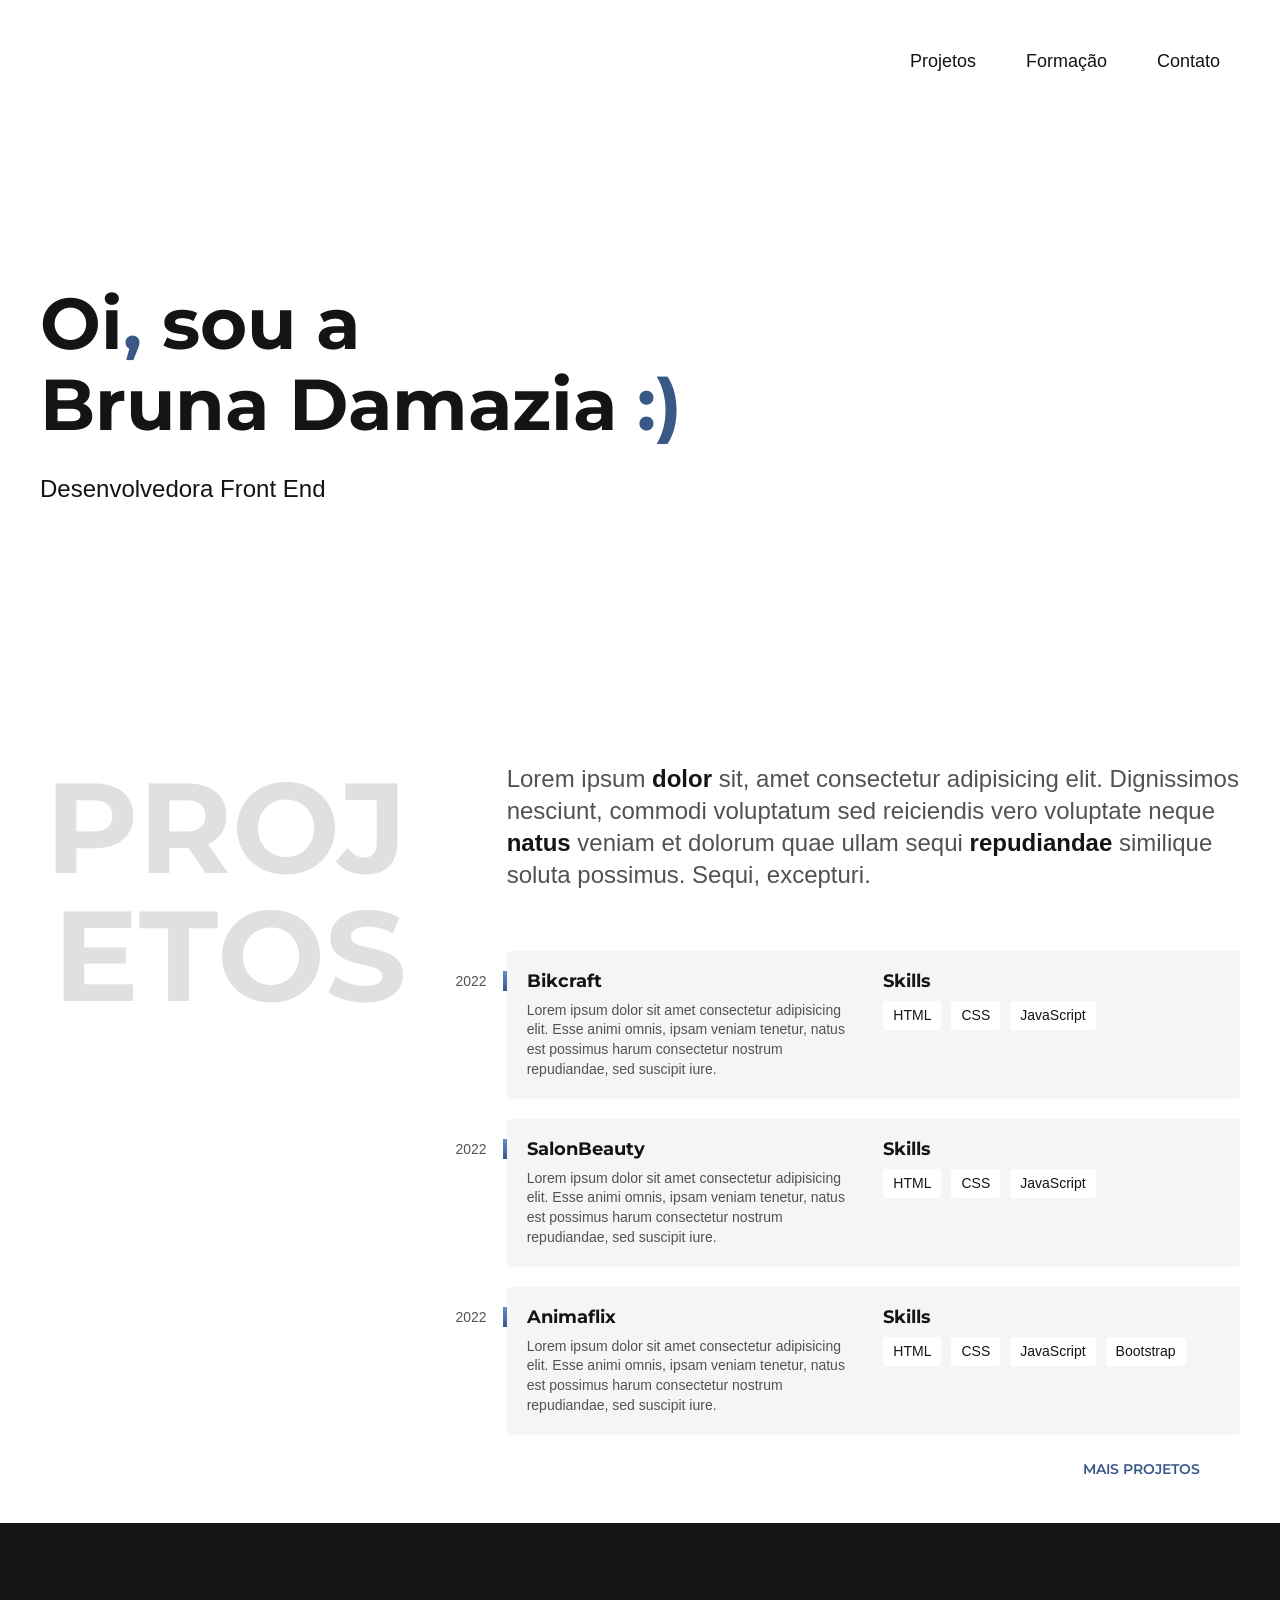
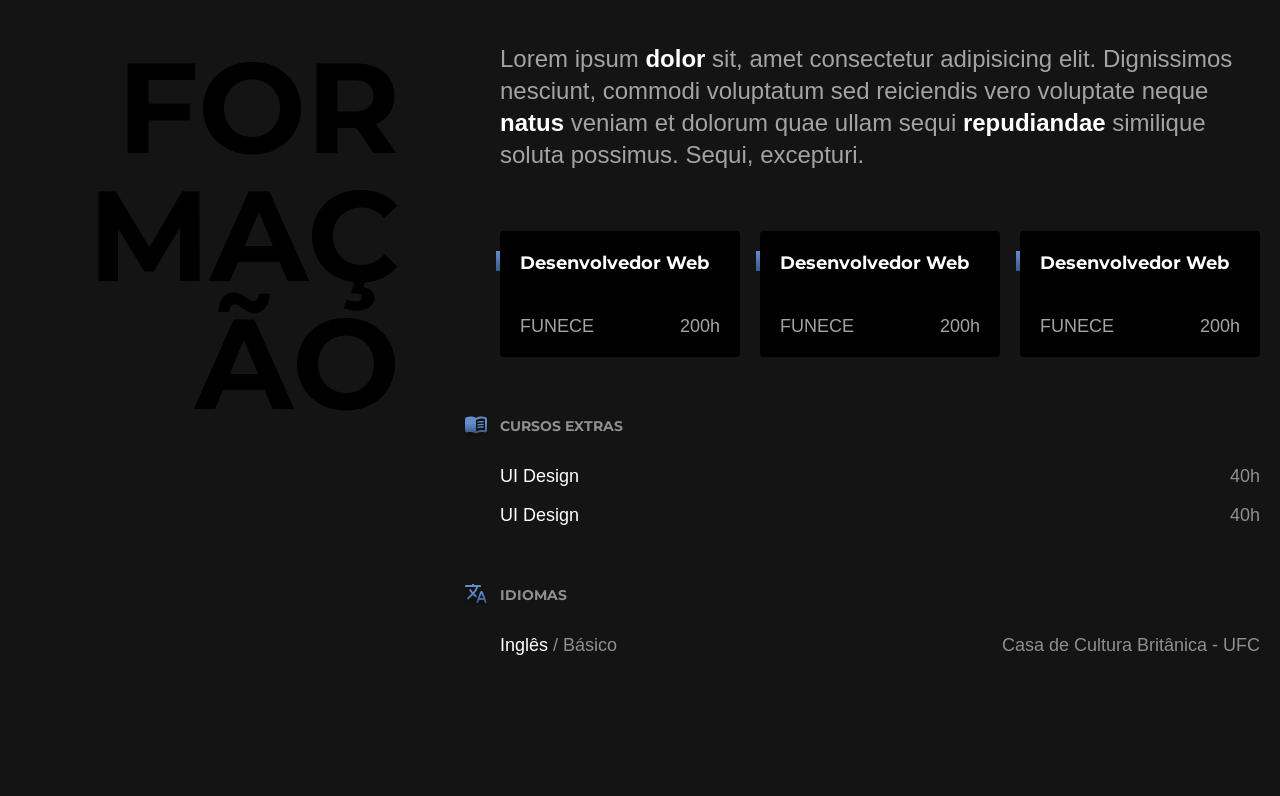
==== index.html @ fe7bc8a5 "portfolio" ====
<!DOCTYPE html>
<html lang="pt-br">
  <head>
    <meta charset="UTF-8" />
    <meta http-equiv="X-UA-Compatible" content="IE=edge" />
    <meta name="viewport" content="width=device-width, initial-scale=1.0" />
    <title>Bruna - Desenvolvedora Front-End</title>
    <link rel="stylesheet" href="./style/style.css" />
    <link rel="preconnect" href="https://fonts.googleapis.com">
    <link rel="preconnect" href="https://fonts.gstatic.com" crossorigin>
    <link href="https://fonts.googleapis.com/css2?family=Montserrat:wght@400;500;600;700;800&display=swap" rel="stylesheet">
    <link href="https://css.gg/arrow-right.css" rel="stylesheet" />
  </head>
  <body>
    <header class="header container">
      <img src="" alt="" />
      <nav>
        <ul class="header-menu">
          <li><a href="#projetos">Projetos</a></li>
          <li><a href="#formacao">Formação</a></li>
          <li><a href="#contato">Contato</a></li>
        </ul>
      </nav>
    </header>

    <main class="introducao container">
      <div>
        <h1>
          <span>O</span><span>i</span><span class="cor-p1">,</span>
          <span>s</span><span>o</span><span>u</span>
          <span>a</span>
          <br />
          <span>B</span><span>r</span><span>u</span><span>n</span
          ><span>a</span> <span>D</span><span>a</span><span>m</span
          ><span>a</span><span>z</span><span>i</span><span>a</span>
          <span class="cor-p1">:)</span>
        </h1>
        <p>Desenvolvedora Front End</p>
      </div>
    </main>

    <section class="experiencia container" id="projetos" aria-label="Projetos">
      <h2 class="subtitulo">Projetos</h2>
      <div>
        <p class="experiencia-texto">
          Lorem ipsum <strong>dolor</strong> sit, amet consectetur adipisicing
          elit. Dignissimos nesciunt, commodi voluptatum sed reiciendis vero
          voluptate neque <strong>natus</strong> veniam et dolorum quae ullam
          sequi <strong>repudiandae</strong> similique soluta possimus. Sequi,
          excepturi.
        </p>
        <div class="projetos">
          <div class="projeto-ano"><p>2022</p></div>
          <h3 class="projeto-titulo">Bikcraft</h3>
          <h3 class="projeto-titulo">Skills</h3>
          <p class="projeto-texto">
            Lorem ipsum dolor sit amet consectetur adipisicing elit. Esse animi
            omnis, ipsam veniam tenetur, natus est possimus harum consectetur
            nostrum repudiandae, sed suscipit iure.
          </p>
          <ul class="projeto-habilidades">
            <li>HTML</li>
            <li>CSS</li>
            <li>JavaScript</li>
          </ul>
        </div>
        <div class="projetos">
          <div class="projeto-ano"><p>2022</p></div>
          <h3 class="projeto-titulo">SalonBeauty</h3>
          <h3 class="projeto-titulo">Skills</h3>
          <p class="projeto-texto">
            Lorem ipsum dolor sit amet consectetur adipisicing elit. Esse animi
            omnis, ipsam veniam tenetur, natus est possimus harum consectetur
            nostrum repudiandae, sed suscipit iure.
          </p>
          <ul class="projeto-habilidades">
            <li>HTML</li>
            <li>CSS</li>
            <li>JavaScript</li>
          </ul>
        </div>
        <div class="projetos">
          <div class="projeto-ano"><p>2022</p></div>
          <h3 class="projeto-titulo">Animaflix</h3>
          <h3 class="projeto-titulo">Skills</h3>
          <p class="projeto-texto">
            Lorem ipsum dolor sit amet consectetur adipisicing elit. Esse animi
            omnis, ipsam veniam tenetur, natus est possimus harum consectetur
            nostrum repudiandae, sed suscipit iure.
          </p>
          <ul class="projeto-habilidades">
            <li>HTML</li>
            <li>CSS</li>
            <li>JavaScript</li>
            <li>Bootstrap</li>
          </ul>
        </div>
        <div class="mais-projetos">
          <a href="#">Mais projetos<i class="gg-arrow-right"></i></a>
        </div>
      </div>
    </section>

    <section class="formacao" id="formacao">
      <div class="formacao-container">
        <h2 class="subtitulo">Formação</h2>

        <div>
          <p class="formacao-texto">
            Lorem ipsum <strong>dolor</strong> sit, amet consectetur adipisicing
            elit. Dignissimos nesciunt, commodi voluptatum sed reiciendis vero
            voluptate neque <strong>natus</strong> veniam et dolorum quae ullam
            sequi <strong>repudiandae</strong> similique soluta possimus. Sequi,
            excepturi.
          </p>
          <ul class="curso-lista">
            <li class="curso">
              <h3 class="curso-titulo">Desenvolvedor Web</h3>
              <div class="curso-informacoes">
                <span class="curso-instituicao">FUNECE</span>
                <span class="curso-horas">200h</span>
              </div>
            </li>
            <li class="curso">
              <h3 class="curso-titulo">Desenvolvedor Web</h3>
              <div class="curso-informacoes">
                <span class="curso-instituicao">FUNECE</span>
                <span class="curso-horas">200h</span>
              </div>
            </li>
            <li class="curso">
              <h3 class="curso-titulo">Desenvolvedor Web</h3>
              <div class="curso-informacoes">
                <span class="curso-instituicao">FUNECE</span>
                <span class="curso-horas">200h</span>
              </div>
            </li>
          </ul>

          <div class="formacao-extra">
            <div class="cursos-extras">
              <h3>Cursos Extras</h3>
              <ul>
                <li>UI Design <span>40h</span></li>
                <li>UI Design <span>40h</span></li>
              </ul>
            </div>

            <div class="idiomas">
              <h3>Idiomas</h3>
              <ul>
                <li class="ingles">
                  <div>
                    Inglês
                    <span class="idioma-nivel">/ Básico</span>
                  </div>
                  <span class="idioma-instituicao">
                    Casa de Cultura Britânica - UFC
                  </span>
                </li>
              </ul>
            </div>
          </div>
        </div>
      </div>
    </section>

    <section id="contato"></section>
  </body>
</html>
---- style/style.css ----
@import url('./global/global.css');
@import url('./utilities/colors.css');
@import url('./home/header/header.css');
@import url('./home/introducao/introducao.css');
@import url('./home/projetos/projetos.css');
@import url('./home/formacao/formacao.css');
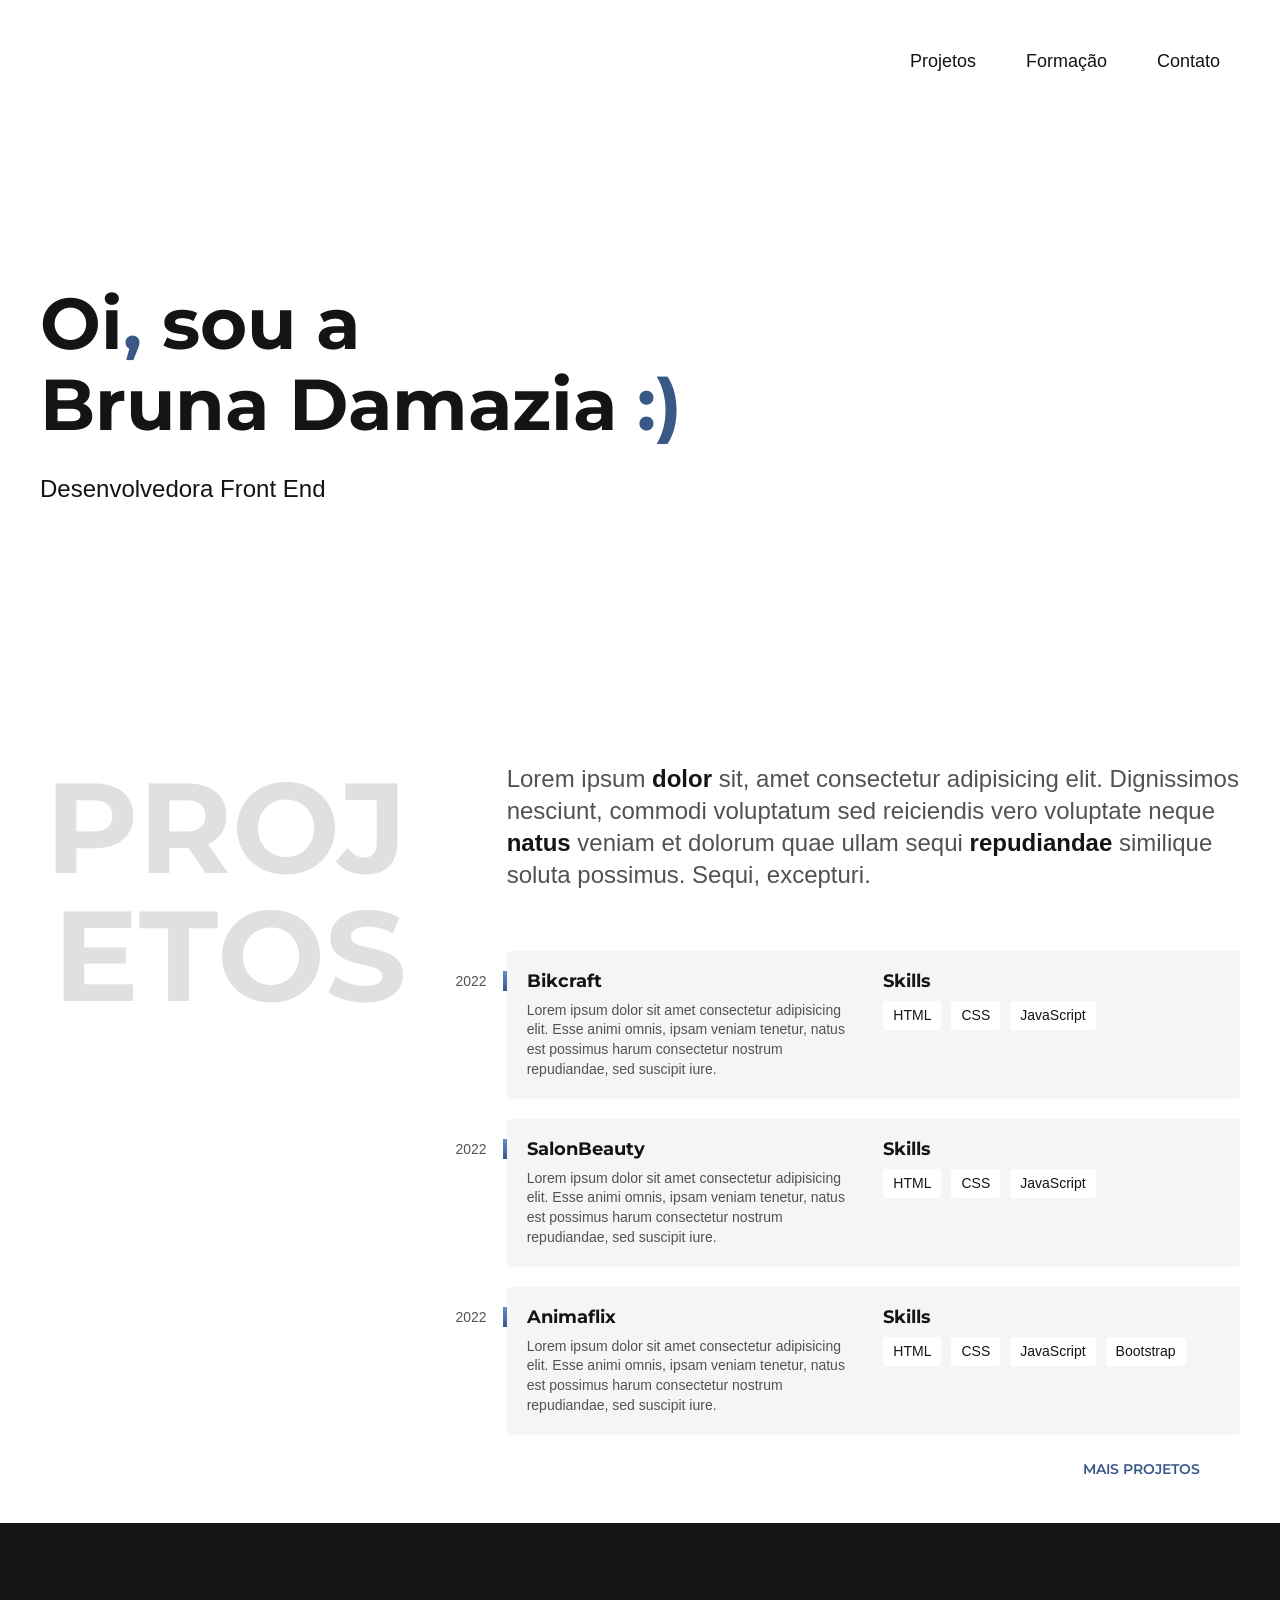
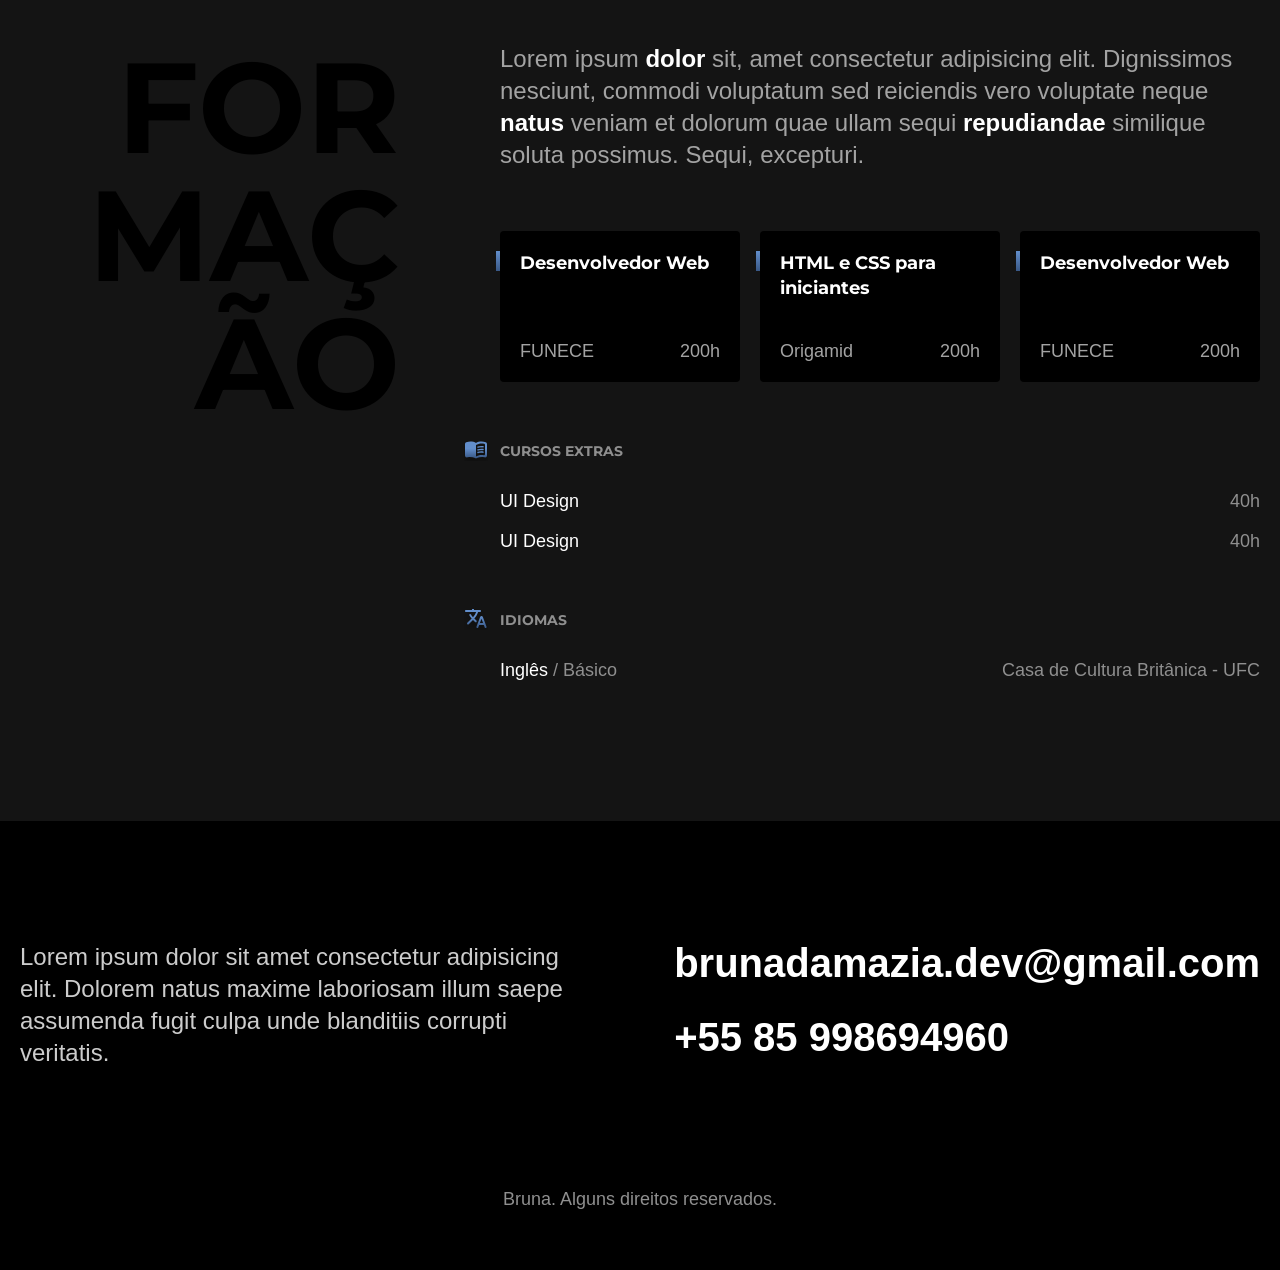
==== commit 7a3e015a: "portfolio" ====
--- a/index.html
+++ b/index.html
@@ -4,12 +4,12 @@
     <meta charset="UTF-8" />
     <meta http-equiv="X-UA-Compatible" content="IE=edge" />
     <meta name="viewport" content="width=device-width, initial-scale=1.0" />
+    <meta name="description" content="Desenvolvedora Front End.">
     <title>Bruna - Desenvolvedora Front-End</title>
     <link rel="stylesheet" href="./style/style.css" />
     <link rel="preconnect" href="https://fonts.googleapis.com">
     <link rel="preconnect" href="https://fonts.gstatic.com" crossorigin>
     <link href="https://fonts.googleapis.com/css2?family=Montserrat:wght@400;500;600;700;800&display=swap" rel="stylesheet">
-    <link href="https://css.gg/arrow-right.css" rel="stylesheet" />
   </head>
   <body>
     <header class="header container">
@@ -122,9 +122,9 @@
               </div>
             </li>
             <li class="curso">
-              <h3 class="curso-titulo">Desenvolvedor Web</h3>
+              <h3 class="curso-titulo">HTML e CSS para iniciantes</h3>
               <div class="curso-informacoes">
-                <span class="curso-instituicao">FUNECE</span>
+                <span class="curso-instituicao">Origamid</span>
                 <span class="curso-horas">200h</span>
               </div>
             </li>
@@ -165,6 +165,19 @@
       </div>
     </section>
 
-    <section id="contato"></section>
+    <footer class="footer" id="contato">
+      <div class="footer-container">
+        <p class="footer-texto">
+          Lorem ipsum dolor sit amet consectetur adipisicing elit. Dolorem natus maxime laboriosam illum saepe assumenda fugit culpa unde blanditiis corrupti veritatis.
+        </p>
+        <ul class="footer-contato">
+          <li>brunadamazia.dev@gmail.com</li>
+          <li>+55 85 998694960</li>
+          <!-- <li><a href="/">aa<img src="./images/github.svg" alt=""></a></li>
+          <li><a href="/">aa<img src="./images/linkedin.svg" alt=""></a></li> -->
+        </ul>
+        <p class="footer-copy">Bruna. Alguns direitos reservados.</p>
+      </div>
+    </footer>
   </body>
 </html>
--- a/style/style.css
+++ b/style/style.css
@@ -3,4 +3,5 @@
 @import url('./home/header/header.css');
 @import url('./home/introducao/introducao.css');
 @import url('./home/projetos/projetos.css');
-@import url('./home/formacao/formacao.css');+@import url('./home/formacao/formacao.css');
+@import url('./home/footer/footer.css');
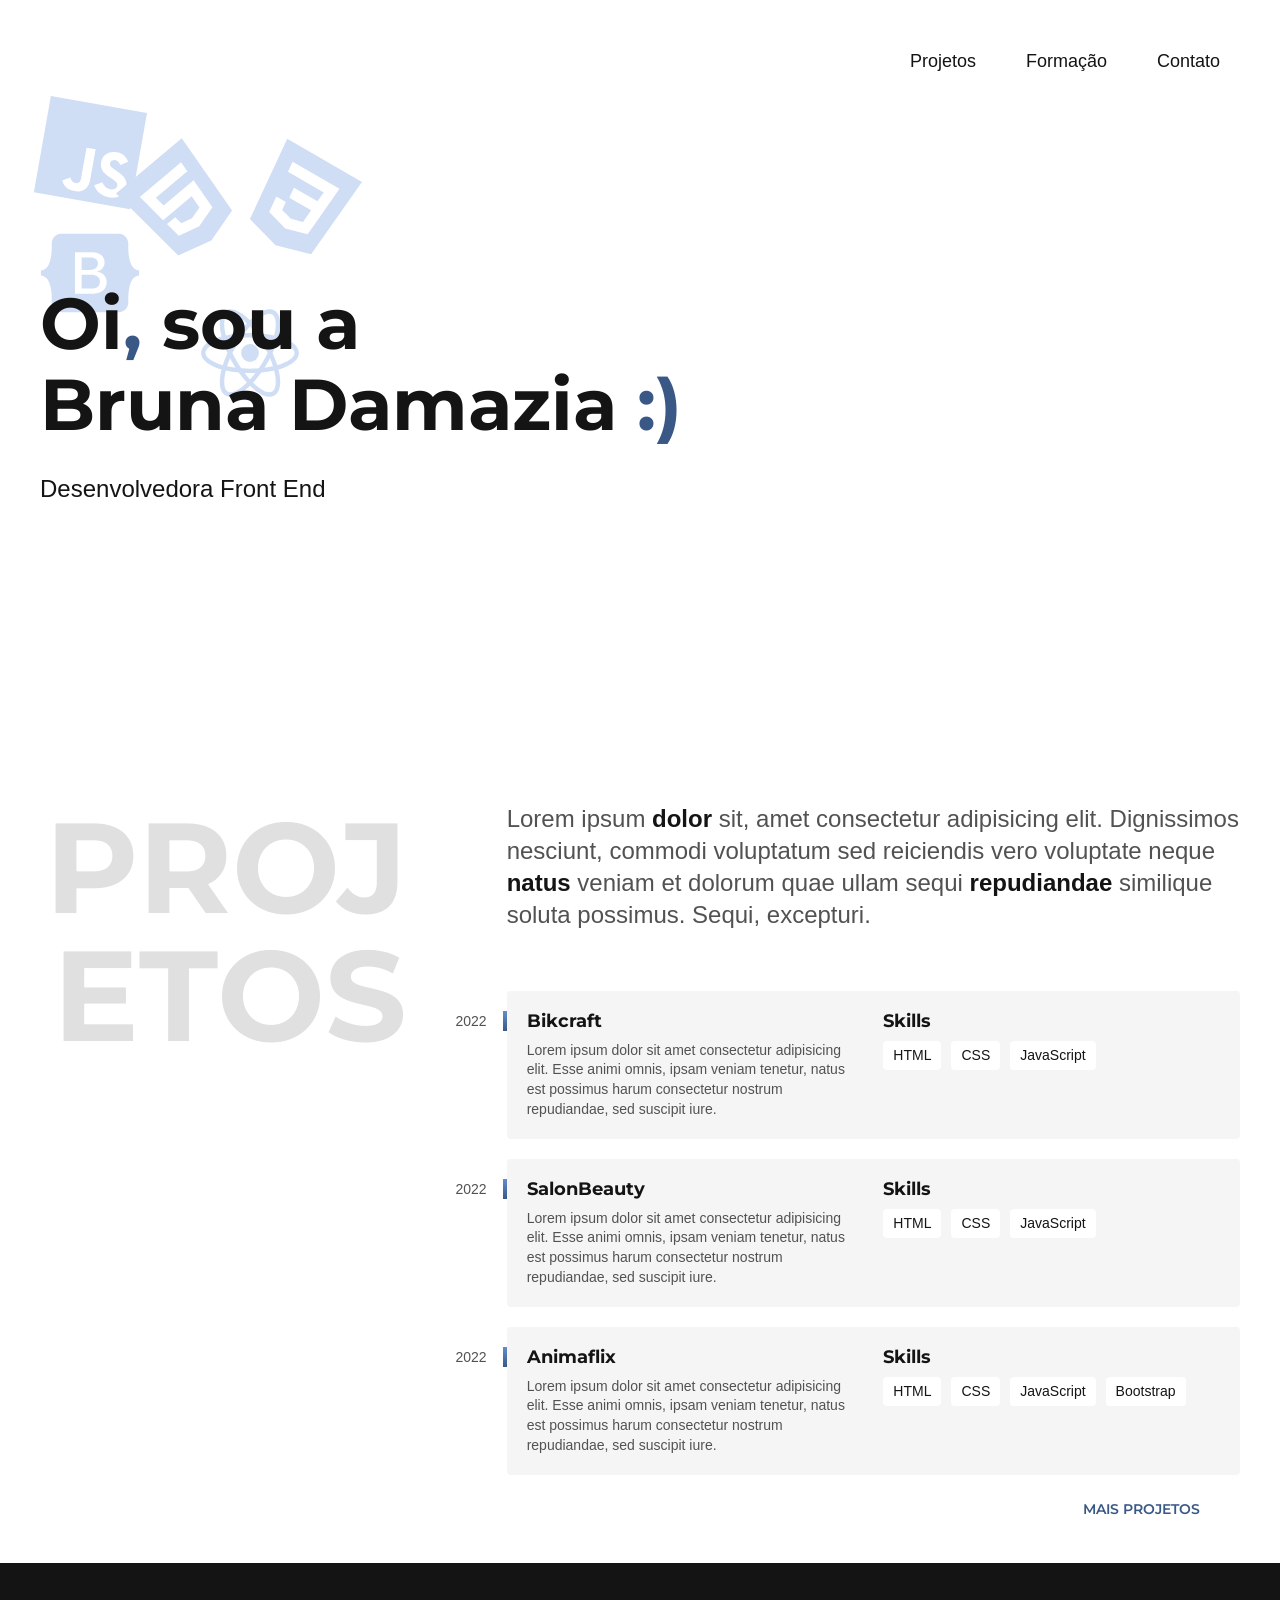
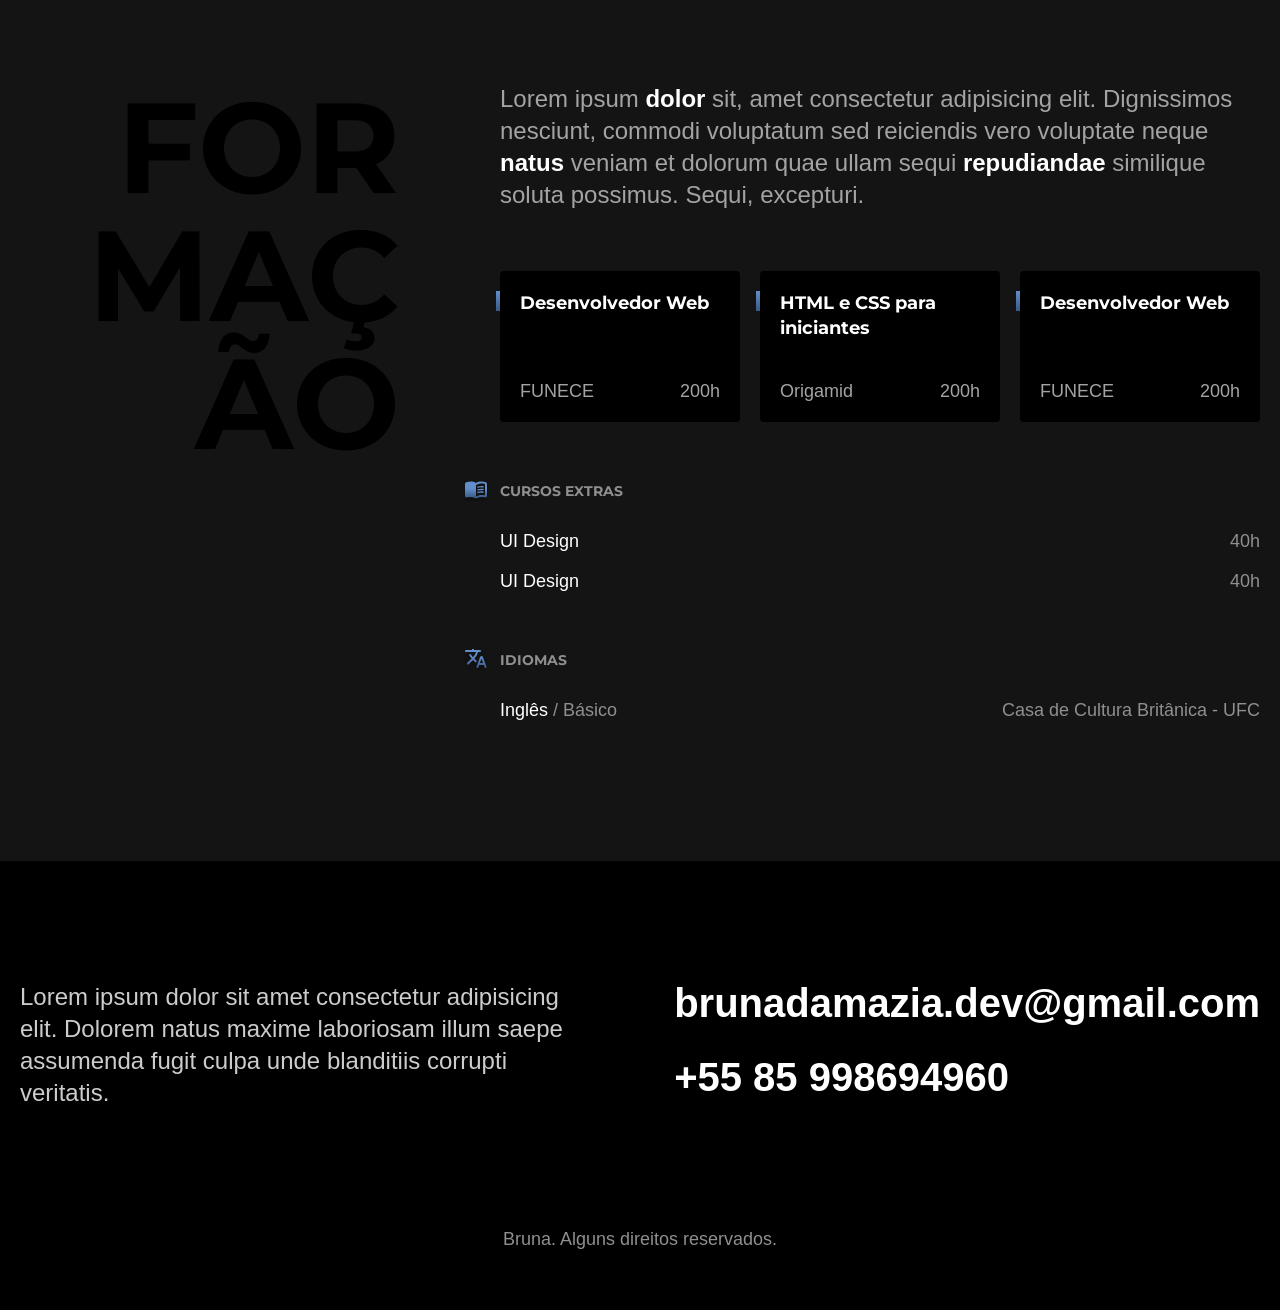
==== commit fc9f74b5: "atualização" ====
--- a/index.html
+++ b/index.html
@@ -37,6 +37,35 @@
         </h1>
         <p>Desenvolvedora Front End</p>
       </div>
+
+      <div>
+          <svg class="icons css-icon" viewBox="0 0 128 128">
+            <path fill="#cfdef5" d="M8.76 1l10.055 112.883 45.118 12.58 45.244-12.626L119.24 1H8.76zm89.591 25.862l-3.347 37.605.01.203-.014.467v-.004l-2.378 26.294-.262 2.336L64 101.607v.001l-.022.019-28.311-7.888L33.75 72h13.883l.985 11.054 15.386 4.17-.004.008v-.002l15.443-4.229L81.075 65H48.792l-.277-3.043-.631-7.129L47.553 51h34.749l1.264-14H30.64l-.277-3.041-.63-7.131L29.401 23h69.281l-.331 3.862z"></path>
+            </svg>
+
+            <svg class="icons javascript-icon" viewBox="0 0 128 128">
+              <path fill="#cfdef5" d="M2 1v125h125V1H2zm66.119 106.513c-1.845 3.749-5.367 6.212-9.448 7.401-6.271 1.44-12.269.619-16.731-2.059-2.986-1.832-5.318-4.652-6.901-7.901l9.52-5.83c.083.035.333.487.667 1.071 1.214 2.034 2.261 3.474 4.319 4.485 2.022.69 6.461 1.131 8.175-2.427 1.047-1.81.714-7.628.714-14.065C58.433 78.073 58.48 68 58.48 58h11.709c0 11 .06 21.418 0 32.152.025 6.58.596 12.446-2.07 17.361zm48.574-3.308c-4.07 13.922-26.762 14.374-35.83 5.176-1.916-2.165-3.117-3.296-4.26-5.795 4.819-2.772 4.819-2.772 9.508-5.485 2.547 3.915 4.902 6.068 9.139 6.949 5.748.702 11.531-1.273 10.234-7.378-1.333-4.986-11.77-6.199-18.873-11.531-7.211-4.843-8.901-16.611-2.975-23.335 1.975-2.487 5.343-4.343 8.877-5.235l3.688-.477c7.081-.143 11.507 1.727 14.756 5.355.904.916 1.642 1.904 3.022 4.045-3.772 2.404-3.76 2.381-9.163 5.879-1.154-2.486-3.069-4.046-5.093-4.724-3.142-.952-7.104.083-7.926 3.403-.285 1.023-.226 1.975.227 3.665 1.273 2.903 5.545 4.165 9.377 5.926 11.031 4.474 14.756 9.271 15.672 14.981.882 4.916-.213 8.105-.38 8.581z"></path>
+              </svg>
+
+
+            <svg class="icons html-icon" viewBox="0 0 128 128">
+              <path fill="#cfdef5" d="M9.032 2l10.005 112.093 44.896 12.401 45.02-12.387L118.968 2H9.032zm89.126 26.539l-.627 7.172L97.255 39H44.59l1.257 14h50.156l-.336 3.471-3.233 36.119-.238 2.27L64 102.609v.002l-.034.018-28.177-7.423L33.876 74h13.815l.979 10.919L63.957 89H64v-.546l15.355-3.875L80.959 67H33.261l-3.383-38.117L29.549 25h68.939l-.33 3.539z"></path>
+              </svg>
+            
+
+            <svg class="icons react-icon" viewBox="0 0 128 128">
+              <g fill="#cfdef5"><circle cx="64" cy="64" r="11.4"></circle><path d="M107.3 45.2c-2.2-.8-4.5-1.6-6.9-2.3.6-2.4 1.1-4.8 1.5-7.1 2.1-13.2-.2-22.5-6.6-26.1-1.9-1.1-4-1.6-6.4-1.6-7 0-15.9 5.2-24.9 13.9-9-8.7-17.9-13.9-24.9-13.9-2.4 0-4.5.5-6.4 1.6-6.4 3.7-8.7 13-6.6 26.1.4 2.3.9 4.7 1.5 7.1-2.4.7-4.7 1.4-6.9 2.3C8.2 50 1.4 56.6 1.4 64s6.9 14 19.3 18.8c2.2.8 4.5 1.6 6.9 2.3-.6 2.4-1.1 4.8-1.5 7.1-2.1 13.2.2 22.5 6.6 26.1 1.9 1.1 4 1.6 6.4 1.6 7.1 0 16-5.2 24.9-13.9 9 8.7 17.9 13.9 24.9 13.9 2.4 0 4.5-.5 6.4-1.6 6.4-3.7 8.7-13 6.6-26.1-.4-2.3-.9-4.7-1.5-7.1 2.4-.7 4.7-1.4 6.9-2.3 12.5-4.8 19.3-11.4 19.3-18.8s-6.8-14-19.3-18.8zM92.5 14.7c4.1 2.4 5.5 9.8 3.8 20.3-.3 2.1-.8 4.3-1.4 6.6-5.2-1.2-10.7-2-16.5-2.5-3.4-4.8-6.9-9.1-10.4-13 7.4-7.3 14.9-12.3 21-12.3 1.3 0 2.5.3 3.5.9zM81.3 74c-1.8 3.2-3.9 6.4-6.1 9.6-3.7.3-7.4.4-11.2.4-3.9 0-7.6-.1-11.2-.4-2.2-3.2-4.2-6.4-6-9.6-1.9-3.3-3.7-6.7-5.3-10 1.6-3.3 3.4-6.7 5.3-10 1.8-3.2 3.9-6.4 6.1-9.6 3.7-.3 7.4-.4 11.2-.4 3.9 0 7.6.1 11.2.4 2.2 3.2 4.2 6.4 6 9.6 1.9 3.3 3.7 6.7 5.3 10-1.7 3.3-3.4 6.6-5.3 10zm8.3-3.3c1.5 3.5 2.7 6.9 3.8 10.3-3.4.8-7 1.4-10.8 1.9 1.2-1.9 2.5-3.9 3.6-6 1.2-2.1 2.3-4.2 3.4-6.2zM64 97.8c-2.4-2.6-4.7-5.4-6.9-8.3 2.3.1 4.6.2 6.9.2 2.3 0 4.6-.1 6.9-.2-2.2 2.9-4.5 5.7-6.9 8.3zm-18.6-15c-3.8-.5-7.4-1.1-10.8-1.9 1.1-3.3 2.3-6.8 3.8-10.3 1.1 2 2.2 4.1 3.4 6.1 1.2 2.2 2.4 4.1 3.6 6.1zm-7-25.5c-1.5-3.5-2.7-6.9-3.8-10.3 3.4-.8 7-1.4 10.8-1.9-1.2 1.9-2.5 3.9-3.6 6-1.2 2.1-2.3 4.2-3.4 6.2zM64 30.2c2.4 2.6 4.7 5.4 6.9 8.3-2.3-.1-4.6-.2-6.9-.2-2.3 0-4.6.1-6.9.2 2.2-2.9 4.5-5.7 6.9-8.3zm22.2 21l-3.6-6c3.8.5 7.4 1.1 10.8 1.9-1.1 3.3-2.3 6.8-3.8 10.3-1.1-2.1-2.2-4.2-3.4-6.2zM31.7 35c-1.7-10.5-.3-17.9 3.8-20.3 1-.6 2.2-.9 3.5-.9 6 0 13.5 4.9 21 12.3-3.5 3.8-7 8.2-10.4 13-5.8.5-11.3 1.4-16.5 2.5-.6-2.3-1-4.5-1.4-6.6zM7 64c0-4.7 5.7-9.7 15.7-13.4 2-.8 4.2-1.5 6.4-2.1 1.6 5 3.6 10.3 6 15.6-2.4 5.3-4.5 10.5-6 15.5C15.3 75.6 7 69.6 7 64zm28.5 49.3c-4.1-2.4-5.5-9.8-3.8-20.3.3-2.1.8-4.3 1.4-6.6 5.2 1.2 10.7 2 16.5 2.5 3.4 4.8 6.9 9.1 10.4 13-7.4 7.3-14.9 12.3-21 12.3-1.3 0-2.5-.3-3.5-.9zM96.3 93c1.7 10.5.3 17.9-3.8 20.3-1 .6-2.2.9-3.5.9-6 0-13.5-4.9-21-12.3 3.5-3.8 7-8.2 10.4-13 5.8-.5 11.3-1.4 16.5-2.5.6 2.3 1 4.5 1.4 6.6zm9-15.6c-2 .8-4.2 1.5-6.4 2.1-1.6-5-3.6-10.3-6-15.6 2.4-5.3 4.5-10.5 6-15.5 13.8 4 22.1 10 22.1 15.6 0 4.7-5.8 9.7-15.7 13.4z"></path></g>
+              </svg>
+            
+
+            <svg class="icons bootstrap-icon" viewBox="0 0 128 128">
+              <path d="M27.235 13.885c-7.177 0-12.486 6.284-12.249 13.099.228 6.546-.068 15.026-2.203 21.94-2.14 6.936-5.76 11.319-11.673 11.883v6.387c5.913.563 9.533 4.947 11.673 11.883 2.135 6.914 2.43 15.394 2.203 21.94-.238 6.815 5.072 13.098 12.249 13.098h73.54c7.177 0 12.486-6.284 12.249-13.098-.228-6.546.068-15.026 2.202-21.94 2.14-6.935 5.751-11.319 11.664-11.883v-6.387c-5.913-.563-9.523-4.947-11.664-11.883-2.134-6.914-2.43-15.394-2.202-21.94.237-6.815-5.072-13.099-12.25-13.099zm58.114 61.686c0 9.384-7.002 15.073-18.621 15.073H45.306a.491.491 0 01-.491-.491V37.827a.491.491 0 01.491-.492h21.309c9.689 0 16.047 5.246 16.047 13.3 0 5.653-4.277 10.713-9.727 11.6v.296c7.418.813 12.414 5.948 12.414 13.04zM64.571 44.096H53.293v15.922h9.5c7.342 0 11.391-2.955 11.391-8.238 0-4.95-3.481-7.684-9.613-7.684zm-11.278 22.24v17.548h11.695c7.645 0 11.695-3.066 11.695-8.83 0-5.763-4.163-8.718-12.187-8.718z" fill="#cfdef5"></path>
+              </svg>
+            
+            
+      </div>
+      
+      
     </main>
 
     <section class="experiencia container" id="projetos" aria-label="Projetos">
@@ -96,7 +125,7 @@
           </ul>
         </div>
         <div class="mais-projetos">
-          <a href="#">Mais projetos<i class="gg-arrow-right"></i></a>
+          <a href="/projetos.html">Mais projetos<i class="gg-arrow-right"></i></a>
         </div>
       </div>
     </section>
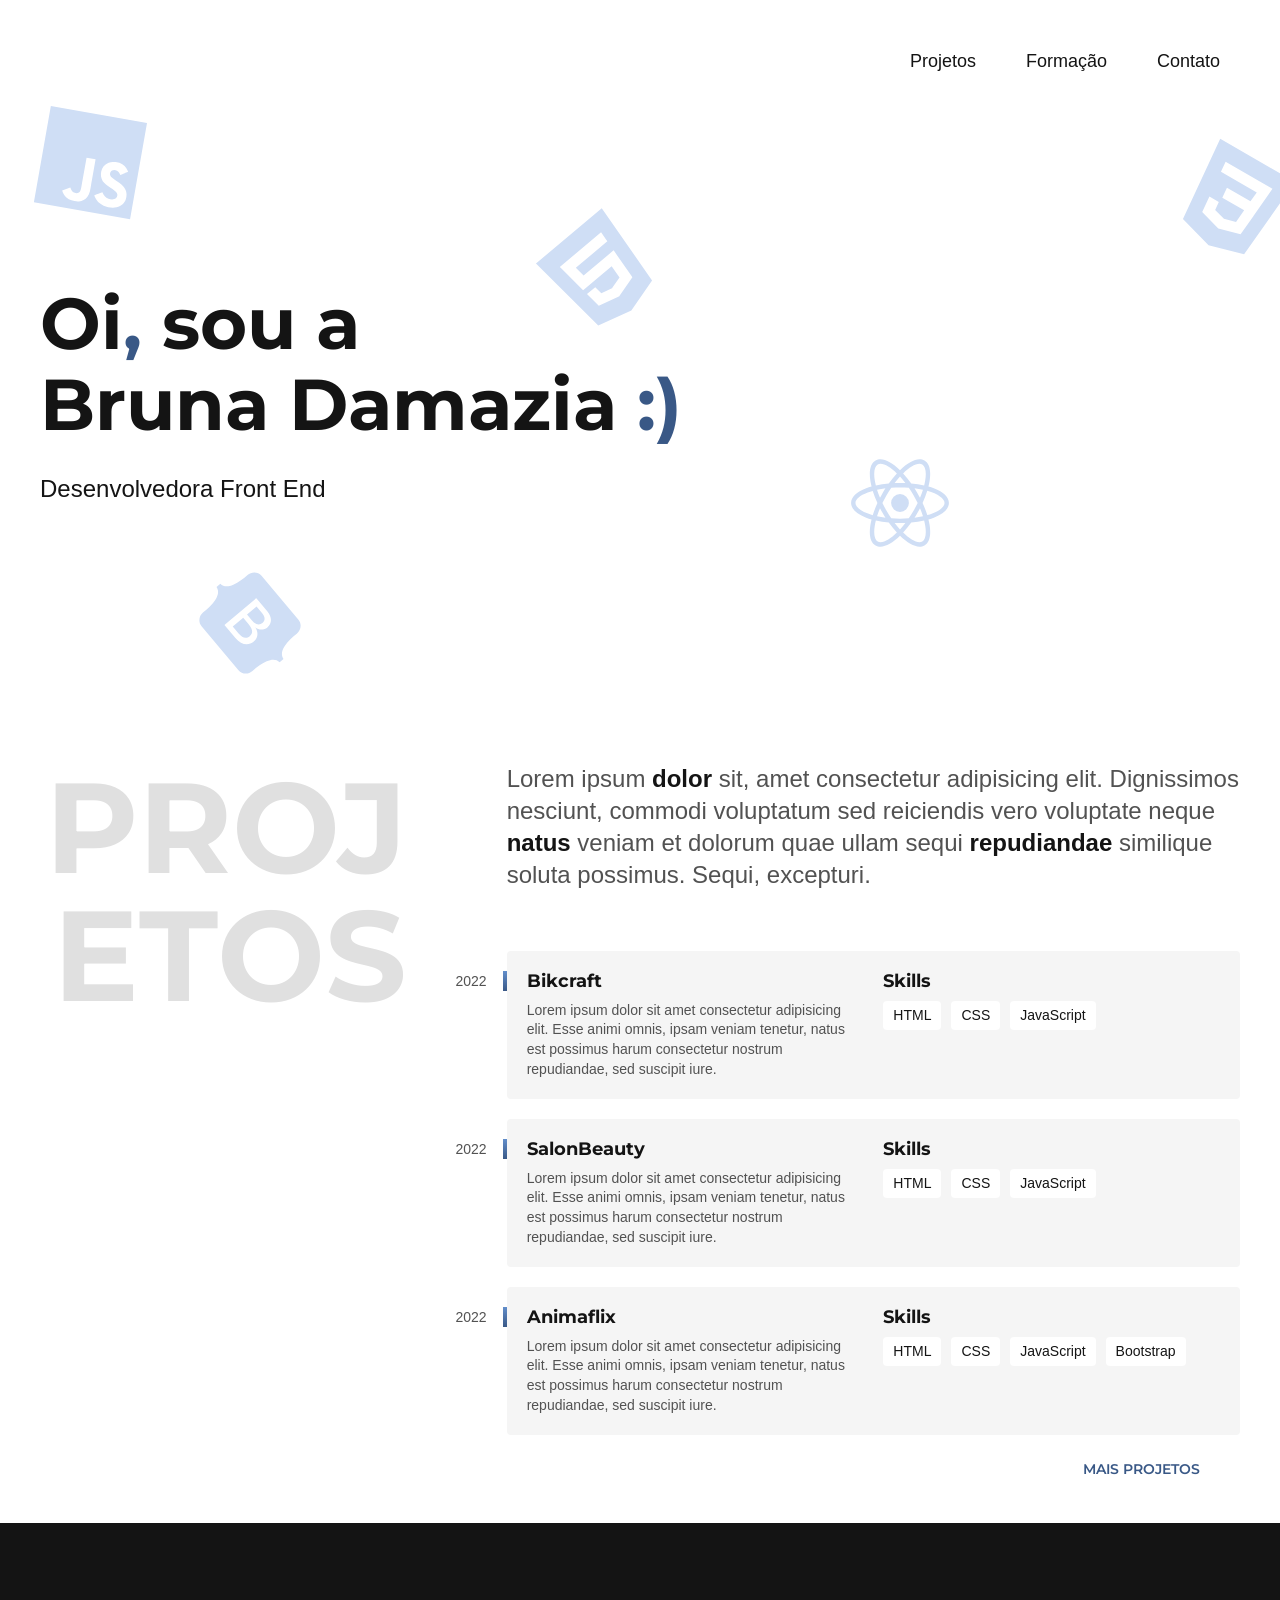
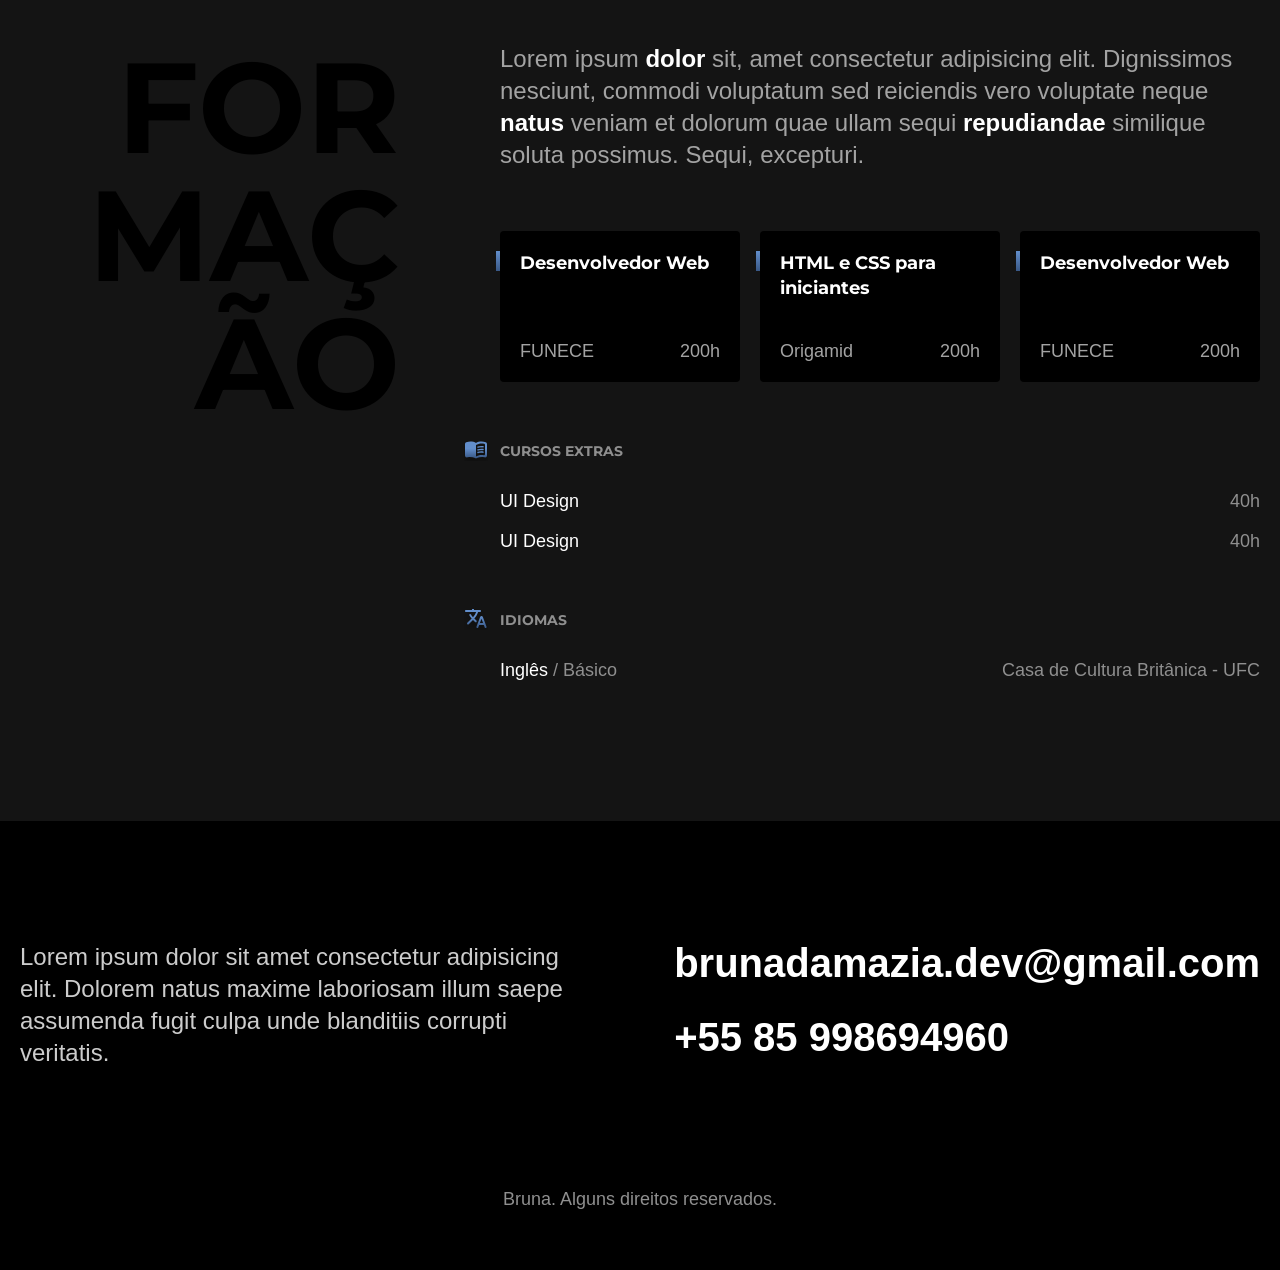
==== commit e2c8154a: "atualização" ====
--- a/index.html
+++ b/index.html
@@ -36,9 +36,7 @@
           <span class="cor-p1">:)</span>
         </h1>
         <p>Desenvolvedora Front End</p>
-      </div>
-
-      <div>
+        <div>
           <svg class="icons css-icon" viewBox="0 0 128 128">
             <path fill="#cfdef5" d="M8.76 1l10.055 112.883 45.118 12.58 45.244-12.626L119.24 1H8.76zm89.591 25.862l-3.347 37.605.01.203-.014.467v-.004l-2.378 26.294-.262 2.336L64 101.607v.001l-.022.019-28.311-7.888L33.75 72h13.883l.985 11.054 15.386 4.17-.004.008v-.002l15.443-4.229L81.075 65H48.792l-.277-3.043-.631-7.129L47.553 51h34.749l1.264-14H30.64l-.277-3.041-.63-7.131L29.401 23h69.281l-.331 3.862z"></path>
             </svg>
@@ -64,6 +62,9 @@
             
             
       </div>
+      </div>
+
+      
       
       
     </main>
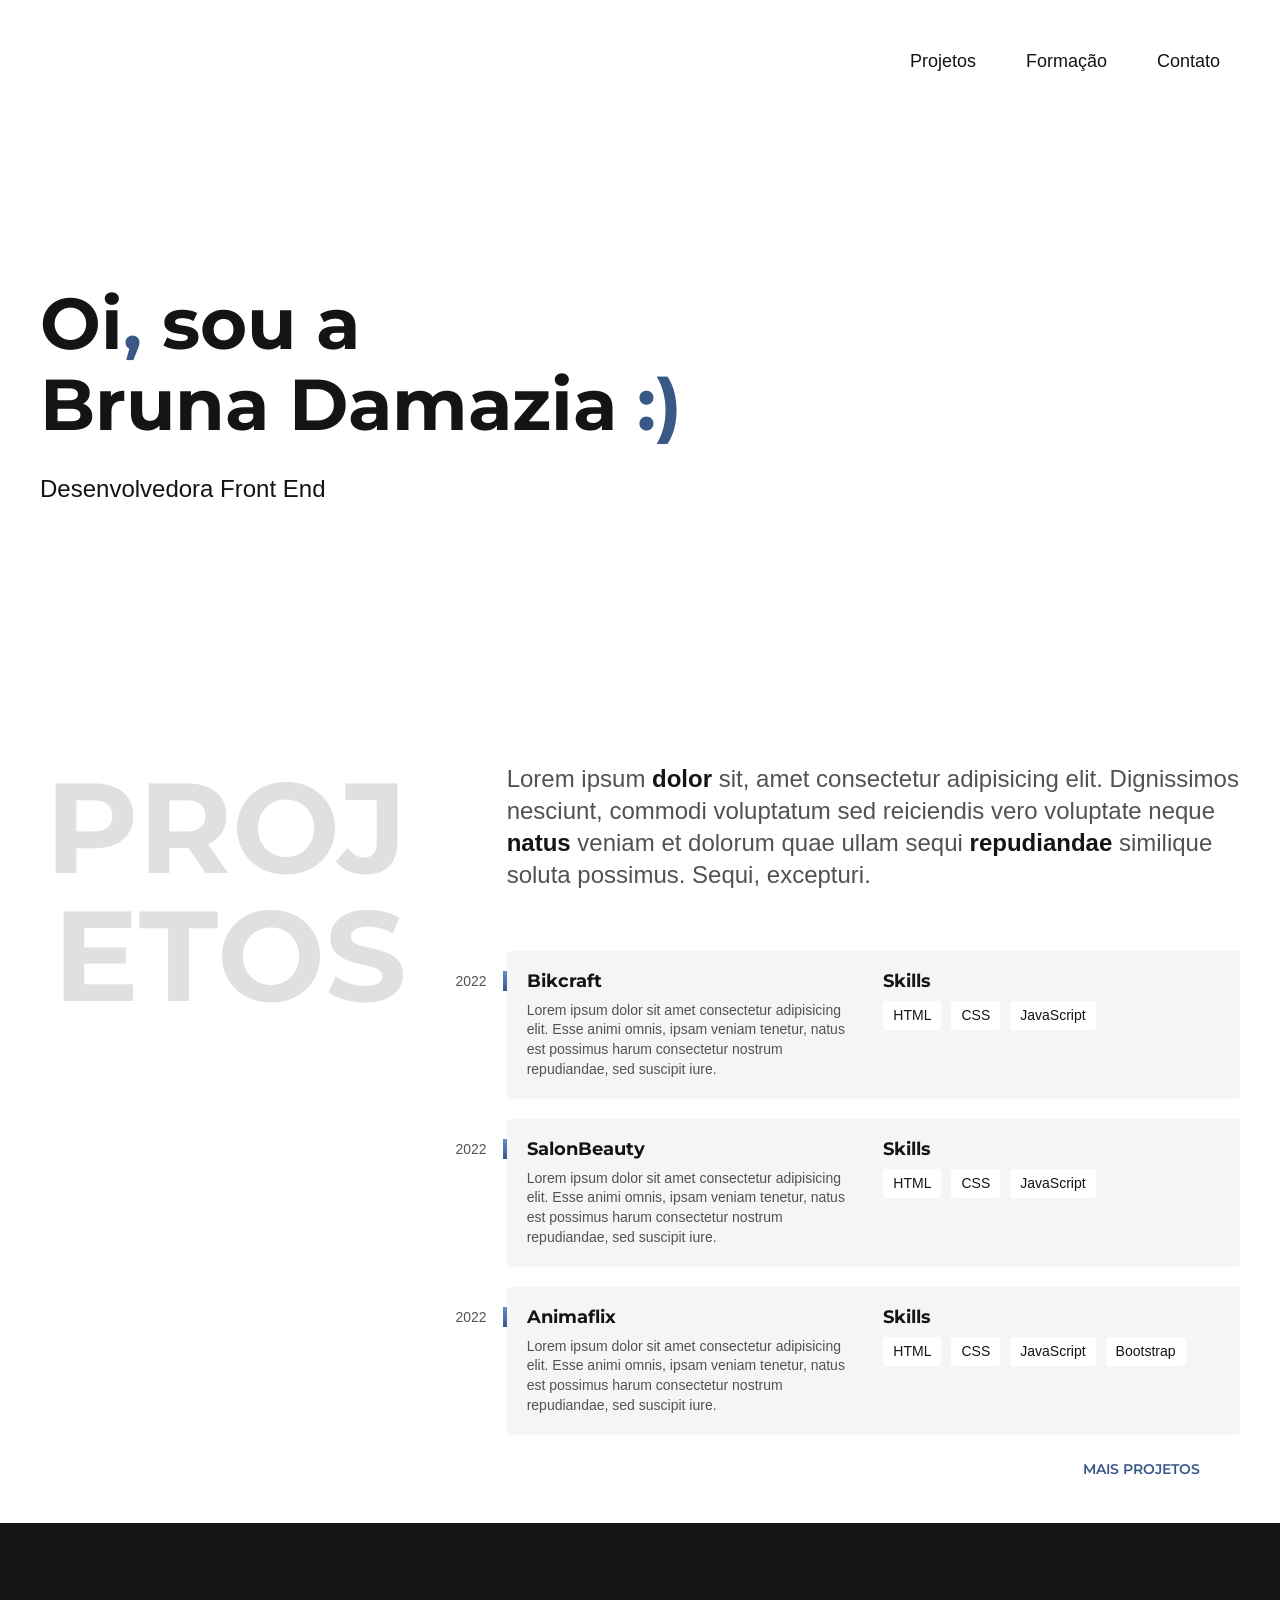
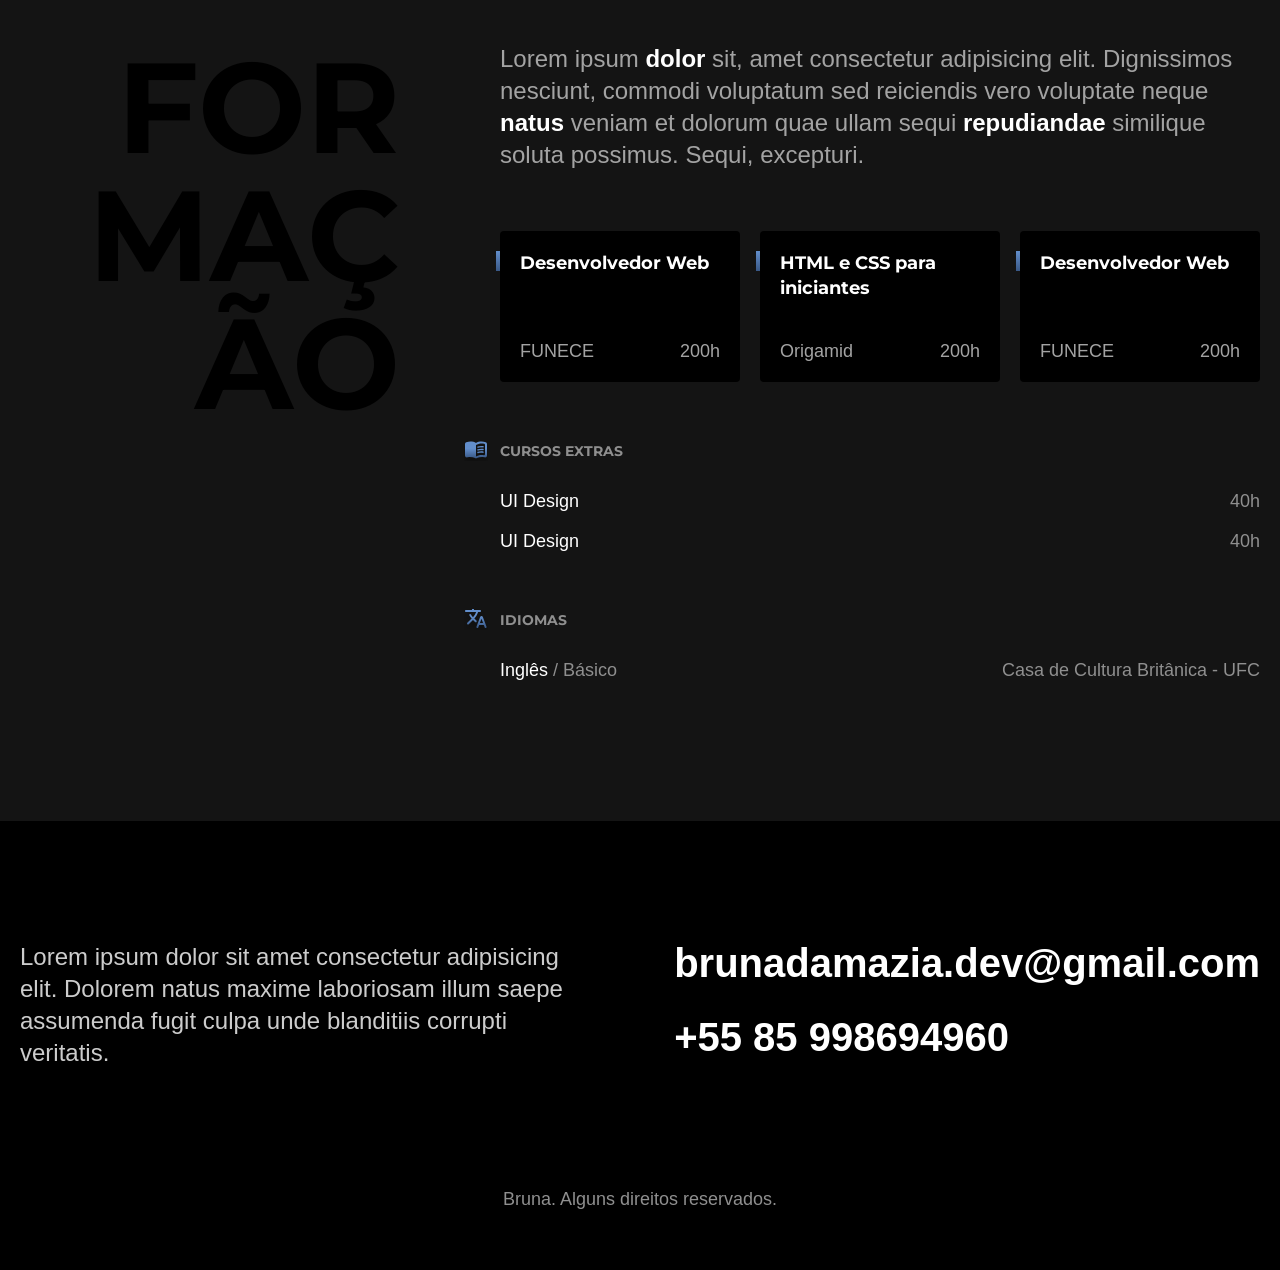
==== commit c902701d: "atualização" ====
--- a/index.html
+++ b/index.html
@@ -37,7 +37,7 @@
         </h1>
         <p>Desenvolvedora Front End</p>
         <div>
-          <svg class="icons css-icon" viewBox="0 0 128 128">
+          <!-- <svg class="icons css-icon" viewBox="0 0 128 128">
             <path fill="#cfdef5" d="M8.76 1l10.055 112.883 45.118 12.58 45.244-12.626L119.24 1H8.76zm89.591 25.862l-3.347 37.605.01.203-.014.467v-.004l-2.378 26.294-.262 2.336L64 101.607v.001l-.022.019-28.311-7.888L33.75 72h13.883l.985 11.054 15.386 4.17-.004.008v-.002l15.443-4.229L81.075 65H48.792l-.277-3.043-.631-7.129L47.553 51h34.749l1.264-14H30.64l-.277-3.041-.63-7.131L29.401 23h69.281l-.331 3.862z"></path>
             </svg>
 
@@ -58,7 +58,7 @@
 
             <svg class="icons bootstrap-icon" viewBox="0 0 128 128">
               <path d="M27.235 13.885c-7.177 0-12.486 6.284-12.249 13.099.228 6.546-.068 15.026-2.203 21.94-2.14 6.936-5.76 11.319-11.673 11.883v6.387c5.913.563 9.533 4.947 11.673 11.883 2.135 6.914 2.43 15.394 2.203 21.94-.238 6.815 5.072 13.098 12.249 13.098h73.54c7.177 0 12.486-6.284 12.249-13.098-.228-6.546.068-15.026 2.202-21.94 2.14-6.935 5.751-11.319 11.664-11.883v-6.387c-5.913-.563-9.523-4.947-11.664-11.883-2.134-6.914-2.43-15.394-2.202-21.94.237-6.815-5.072-13.099-12.25-13.099zm58.114 61.686c0 9.384-7.002 15.073-18.621 15.073H45.306a.491.491 0 01-.491-.491V37.827a.491.491 0 01.491-.492h21.309c9.689 0 16.047 5.246 16.047 13.3 0 5.653-4.277 10.713-9.727 11.6v.296c7.418.813 12.414 5.948 12.414 13.04zM64.571 44.096H53.293v15.922h9.5c7.342 0 11.391-2.955 11.391-8.238 0-4.95-3.481-7.684-9.613-7.684zm-11.278 22.24v17.548h11.695c7.645 0 11.695-3.066 11.695-8.83 0-5.763-4.163-8.718-12.187-8.718z" fill="#cfdef5"></path>
-              </svg>
+              </svg> -->
             
             
       </div>
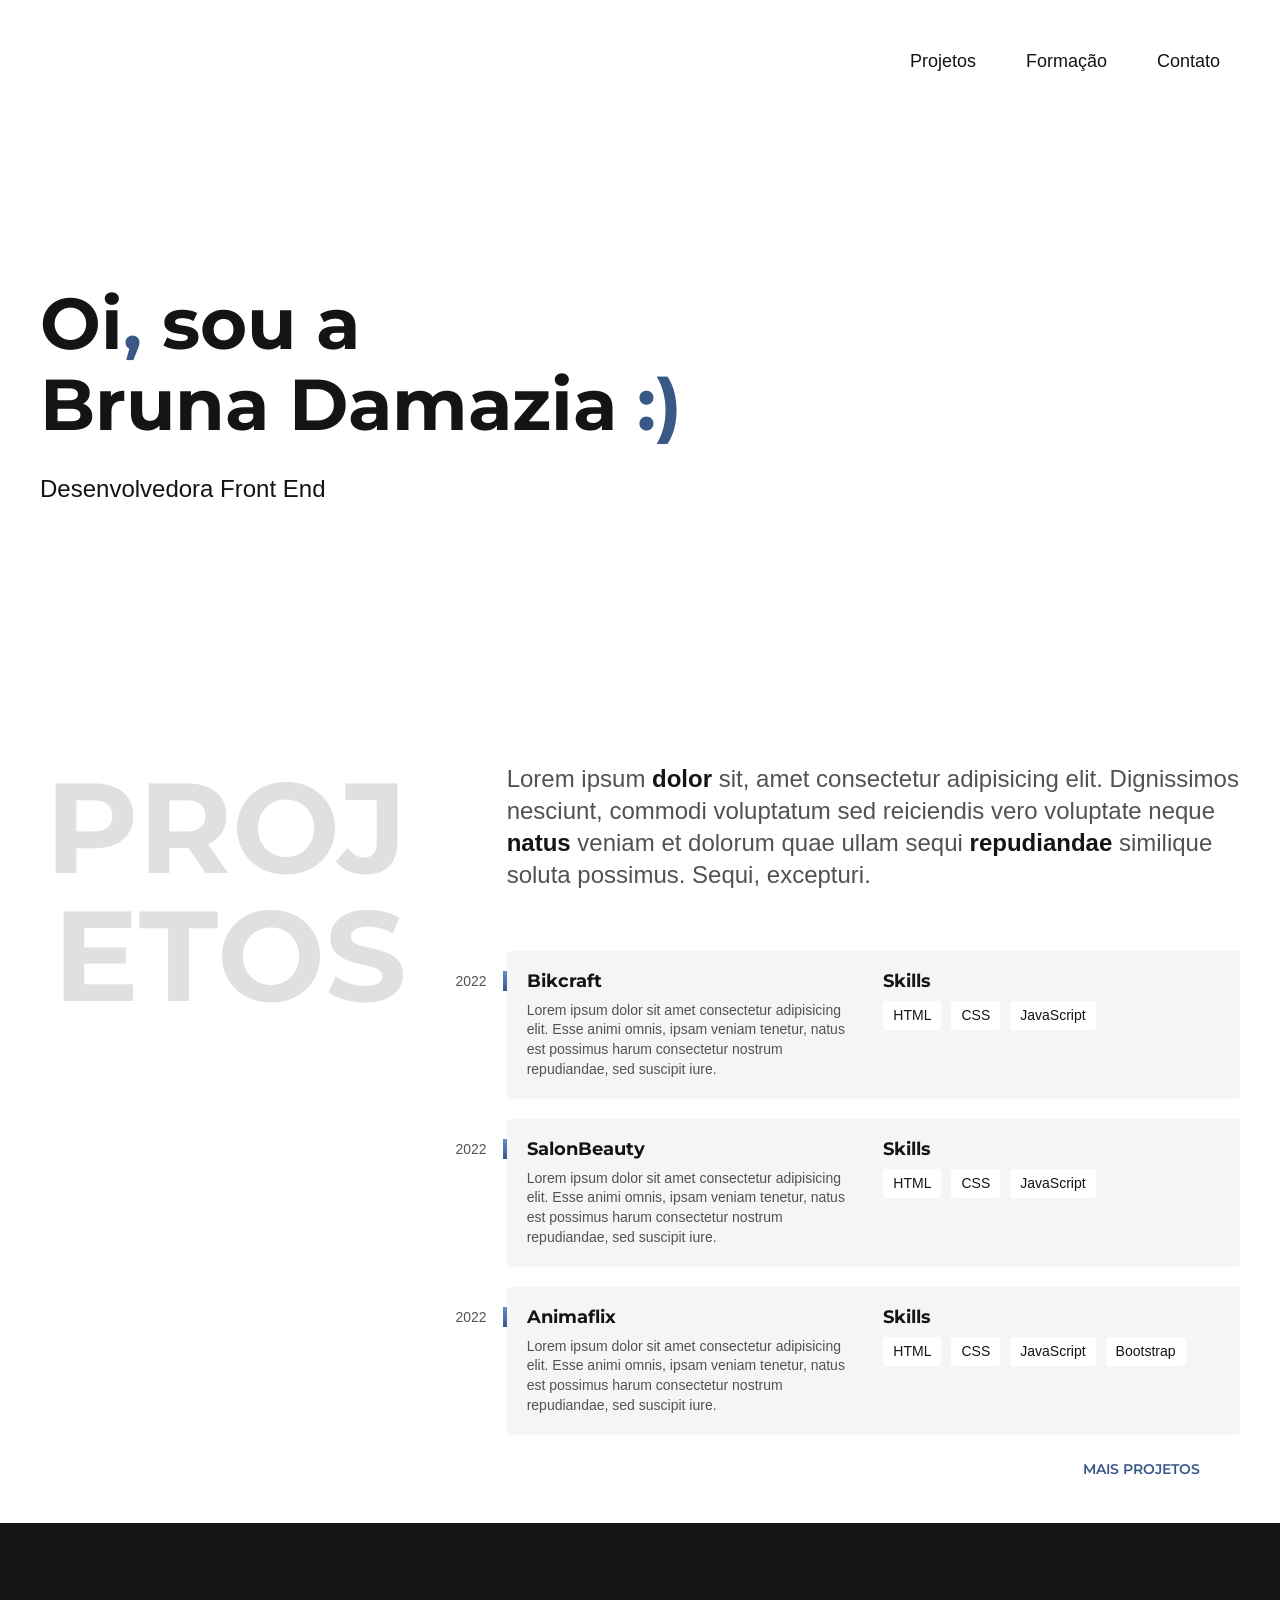
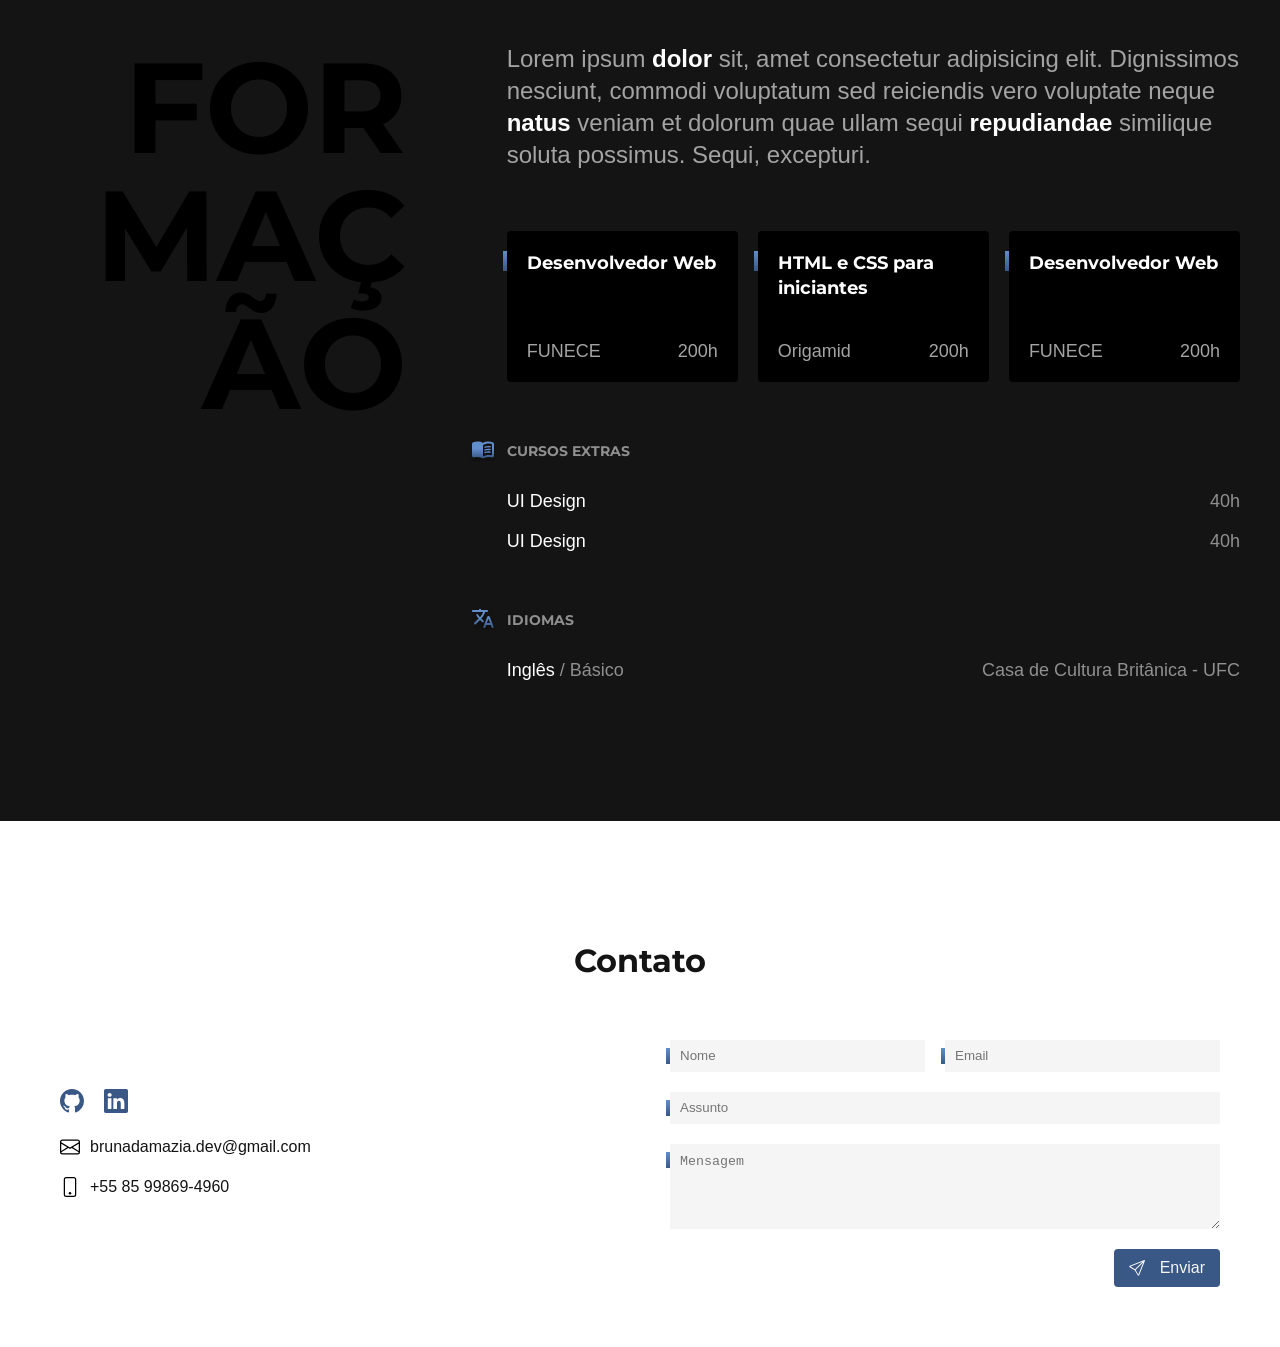
==== commit b40d650a: "atualização" ====
--- a/index.html
+++ b/index.html
@@ -4,12 +4,15 @@
     <meta charset="UTF-8" />
     <meta http-equiv="X-UA-Compatible" content="IE=edge" />
     <meta name="viewport" content="width=device-width, initial-scale=1.0" />
-    <meta name="description" content="Desenvolvedora Front End.">
+    <meta name="description" content="Desenvolvedora Front End." />
     <title>Bruna - Desenvolvedora Front-End</title>
     <link rel="stylesheet" href="./style/style.css" />
-    <link rel="preconnect" href="https://fonts.googleapis.com">
-    <link rel="preconnect" href="https://fonts.gstatic.com" crossorigin>
-    <link href="https://fonts.googleapis.com/css2?family=Montserrat:wght@400;500;600;700;800&display=swap" rel="stylesheet">
+    <link rel="preconnect" href="https://fonts.googleapis.com" />
+    <link rel="preconnect" href="https://fonts.gstatic.com" crossorigin />
+    <link
+      href="https://fonts.googleapis.com/css2?family=Montserrat:wght@400;500;600;700;800&display=swap"
+      rel="stylesheet"
+    />
   </head>
   <body>
     <header class="header container">
@@ -59,14 +62,8 @@
             <svg class="icons bootstrap-icon" viewBox="0 0 128 128">
               <path d="M27.235 13.885c-7.177 0-12.486 6.284-12.249 13.099.228 6.546-.068 15.026-2.203 21.94-2.14 6.936-5.76 11.319-11.673 11.883v6.387c5.913.563 9.533 4.947 11.673 11.883 2.135 6.914 2.43 15.394 2.203 21.94-.238 6.815 5.072 13.098 12.249 13.098h73.54c7.177 0 12.486-6.284 12.249-13.098-.228-6.546.068-15.026 2.202-21.94 2.14-6.935 5.751-11.319 11.664-11.883v-6.387c-5.913-.563-9.523-4.947-11.664-11.883-2.134-6.914-2.43-15.394-2.202-21.94.237-6.815-5.072-13.099-12.25-13.099zm58.114 61.686c0 9.384-7.002 15.073-18.621 15.073H45.306a.491.491 0 01-.491-.491V37.827a.491.491 0 01.491-.492h21.309c9.689 0 16.047 5.246 16.047 13.3 0 5.653-4.277 10.713-9.727 11.6v.296c7.418.813 12.414 5.948 12.414 13.04zM64.571 44.096H53.293v15.922h9.5c7.342 0 11.391-2.955 11.391-8.238 0-4.95-3.481-7.684-9.613-7.684zm-11.278 22.24v17.548h11.695c7.645 0 11.695-3.066 11.695-8.83 0-5.763-4.163-8.718-12.187-8.718z" fill="#cfdef5"></path>
               </svg> -->
-            
-            
-      </div>
-      </div>
-
-      
-      
-      
+        </div>
+      </div>
     </main>
 
     <section class="experiencia container" id="projetos" aria-label="Projetos">
@@ -126,7 +123,9 @@
           </ul>
         </div>
         <div class="mais-projetos">
-          <a href="/projetos.html">Mais projetos<i class="gg-arrow-right"></i></a>
+          <a href="/projetos.html"
+            >Mais projetos<i class="gg-arrow-right"></i
+          ></a>
         </div>
       </div>
     </section>
@@ -195,7 +194,120 @@
       </div>
     </section>
 
-    <footer class="footer" id="contato">
+    <footer class="footer-container">
+      <h1 class="titulo">Contato</h1>
+      <div class="contato">
+        <ul>
+          <li class="contato-info redes">
+            <a href="/"
+              ><svg
+                xmlns="http://www.w3.org/2000/svg"
+                width="24"
+                height="24"
+                fill=""
+                class="bi bi-github"
+                viewBox="0 0 16 16"
+              >
+                <path
+                  d="M8 0C3.58 0 0 3.58 0 8c0 3.54 2.29 6.53 5.47 7.59.4.07.55-.17.55-.38 0-.19-.01-.82-.01-1.49-2.01.37-2.53-.49-2.69-.94-.09-.23-.48-.94-.82-1.13-.28-.15-.68-.52-.01-.53.63-.01 1.08.58 1.23.82.72 1.21 1.87.87 2.33.66.07-.52.28-.87.51-1.07-1.78-.2-3.64-.89-3.64-3.95 0-.87.31-1.59.82-2.15-.08-.2-.36-1.02.08-2.12 0 0 .67-.21 2.2.82.64-.18 1.32-.27 2-.27.68 0 1.36.09 2 .27 1.53-1.04 2.2-.82 2.2-.82.44 1.1.16 1.92.08 2.12.51.56.82 1.27.82 2.15 0 3.07-1.87 3.75-3.65 3.95.29.25.54.73.54 1.48 0 1.07-.01 1.93-.01 2.2 0 .21.15.46.55.38A8.012 8.012 0 0 0 16 8c0-4.42-3.58-8-8-8z"
+                /></svg
+            ></a>
+            <a href="/"
+              ><svg
+                xmlns="http://www.w3.org/2000/svg"
+                width="24"
+                height="24"
+                fill=""
+                class="bi bi-linkedin"
+                viewBox="0 0 16 16"
+              >
+                <path
+                  d="M0 1.146C0 .513.526 0 1.175 0h13.65C15.474 0 16 .513 16 1.146v13.708c0 .633-.526 1.146-1.175 1.146H1.175C.526 16 0 15.487 0 14.854V1.146zm4.943 12.248V6.169H2.542v7.225h2.401zm-1.2-8.212c.837 0 1.358-.554 1.358-1.248-.015-.709-.52-1.248-1.342-1.248-.822 0-1.359.54-1.359 1.248 0 .694.521 1.248 1.327 1.248h.016zm4.908 8.212V9.359c0-.216.016-.432.08-.586.173-.431.568-.878 1.232-.878.869 0 1.216.662 1.216 1.634v3.865h2.401V9.25c0-2.22-1.184-3.252-2.764-3.252-1.274 0-1.845.7-2.165 1.193v.025h-.016a5.54 5.54 0 0 1 .016-.025V6.169h-2.4c.03.678 0 7.225 0 7.225h2.4z"
+                /></svg
+            ></a>
+          </li>
+          <li class="contato-info">
+            <svg
+              xmlns="http://www.w3.org/2000/svg"
+              width="20"
+              height="20"
+              fill=""
+              class="bi bi-envelope"
+              viewBox="0 0 16 16"
+            >
+              <path
+                d="M0 4a2 2 0 0 1 2-2h12a2 2 0 0 1 2 2v8a2 2 0 0 1-2 2H2a2 2 0 0 1-2-2V4Zm2-1a1 1 0 0 0-1 1v.217l7 4.2 7-4.2V4a1 1 0 0 0-1-1H2Zm13 2.383-4.708 2.825L15 11.105V5.383Zm-.034 6.876-5.64-3.471L8 9.583l-1.326-.795-5.64 3.47A1 1 0 0 0 2 13h12a1 1 0 0 0 .966-.741ZM1 11.105l4.708-2.897L1 5.383v5.722Z"
+              /></svg
+            >brunadamazia.dev@gmail.com
+          </li>
+          <li class="contato-info">
+            <svg
+              xmlns="http://www.w3.org/2000/svg"
+              width="20"
+              height="20"
+              fill=""
+              class="bi bi-phone"
+              viewBox="0 0 16 16"
+            >
+              <path
+                d="M11 1a1 1 0 0 1 1 1v12a1 1 0 0 1-1 1H5a1 1 0 0 1-1-1V2a1 1 0 0 1 1-1h6zM5 0a2 2 0 0 0-2 2v12a2 2 0 0 0 2 2h6a2 2 0 0 0 2-2V2a2 2 0 0 0-2-2H5z"
+              />
+              <path d="M8 14a1 1 0 1 0 0-2 1 1 0 0 0 0 2z" /></svg
+            >+55 85 99869-4960
+          </li>
+        </ul>
+      </div>
+      <form action="/formulario-contato" method="post">
+        <div class="form form-nome">
+          <!-- <label for="nome">Nome</label> -->
+          <input type="text" id="nome" name="nome" placeholder="Nome" />
+        </div>
+        <div class="form form-email">
+          <!-- <label for="email">Email</label> -->
+          <input type="text" id="email" name="email" placeholder="Email" />
+        </div>
+        <div class="form form-assunto">
+          <!-- <label for="assunto">Assunto</label> -->
+          <input
+            type="text"
+            id="assunto"
+            name="assunto"
+            placeholder="Assunto"
+          />
+        </div>
+        <div class="form form-mensagem">
+          <!-- <label for="mensagem">Mensagem</label> -->
+          <textarea
+            name="mensagem"
+            id="mensagem"
+            cols="50"
+            rows="5"
+            placeholder="Mensagem"
+          ></textarea>
+        </div>
+        <div class="botao-enviar">
+          <button type="submit">
+            <div class="svg">
+              <svg
+                xmlns="http://www.w3.org/2000/svg"
+                width="16"
+                height="16"
+                fill="currentColor"
+                class="bi bi-send"
+                viewBox="0 0 16 16"
+              >
+                <path
+                  d="M15.854.146a.5.5 0 0 1 .11.54l-5.819 14.547a.75.75 0 0 1-1.329.124l-3.178-4.995L.643 7.184a.75.75 0 0 1 .124-1.33L15.314.037a.5.5 0 0 1 .54.11ZM6.636 10.07l2.761 4.338L14.13 2.576 6.636 10.07Zm6.787-8.201L1.591 6.602l4.339 2.76 7.494-7.493Z"
+                />
+              </svg>
+            </div>
+            <span>Enviar</span>
+          </button>
+        </div>
+      </form>
+    </footer>
+
+    <!-- <footer class="footer" id="contato">
       <div class="footer-container">
         <p class="footer-texto">
           Lorem ipsum dolor sit amet consectetur adipisicing elit. Dolorem natus maxime laboriosam illum saepe assumenda fugit culpa unde blanditiis corrupti veritatis.
@@ -203,11 +315,11 @@
         <ul class="footer-contato">
           <li>brunadamazia.dev@gmail.com</li>
           <li>+55 85 998694960</li>
-          <!-- <li><a href="/">aa<img src="./images/github.svg" alt=""></a></li>
-          <li><a href="/">aa<img src="./images/linkedin.svg" alt=""></a></li> -->
+          <li><a href="/">aa<img src="./images/github.svg" alt=""></a></li>
+          <li><a href="/">aa<img src="./images/linkedin.svg" alt=""></a></li>
         </ul>
         <p class="footer-copy">Bruna. Alguns direitos reservados.</p>
       </div>
-    </footer>
+    </footer> -->
   </body>
 </html>
--- a/style/style.css
+++ b/style/style.css
@@ -4,4 +4,4 @@
 @import url('./home/introducao/introducao.css');
 @import url('./home/projetos/projetos.css');
 @import url('./home/formacao/formacao.css');
-@import url('./home/footer/footer.css');+@import url('./home/contato/contato.css');
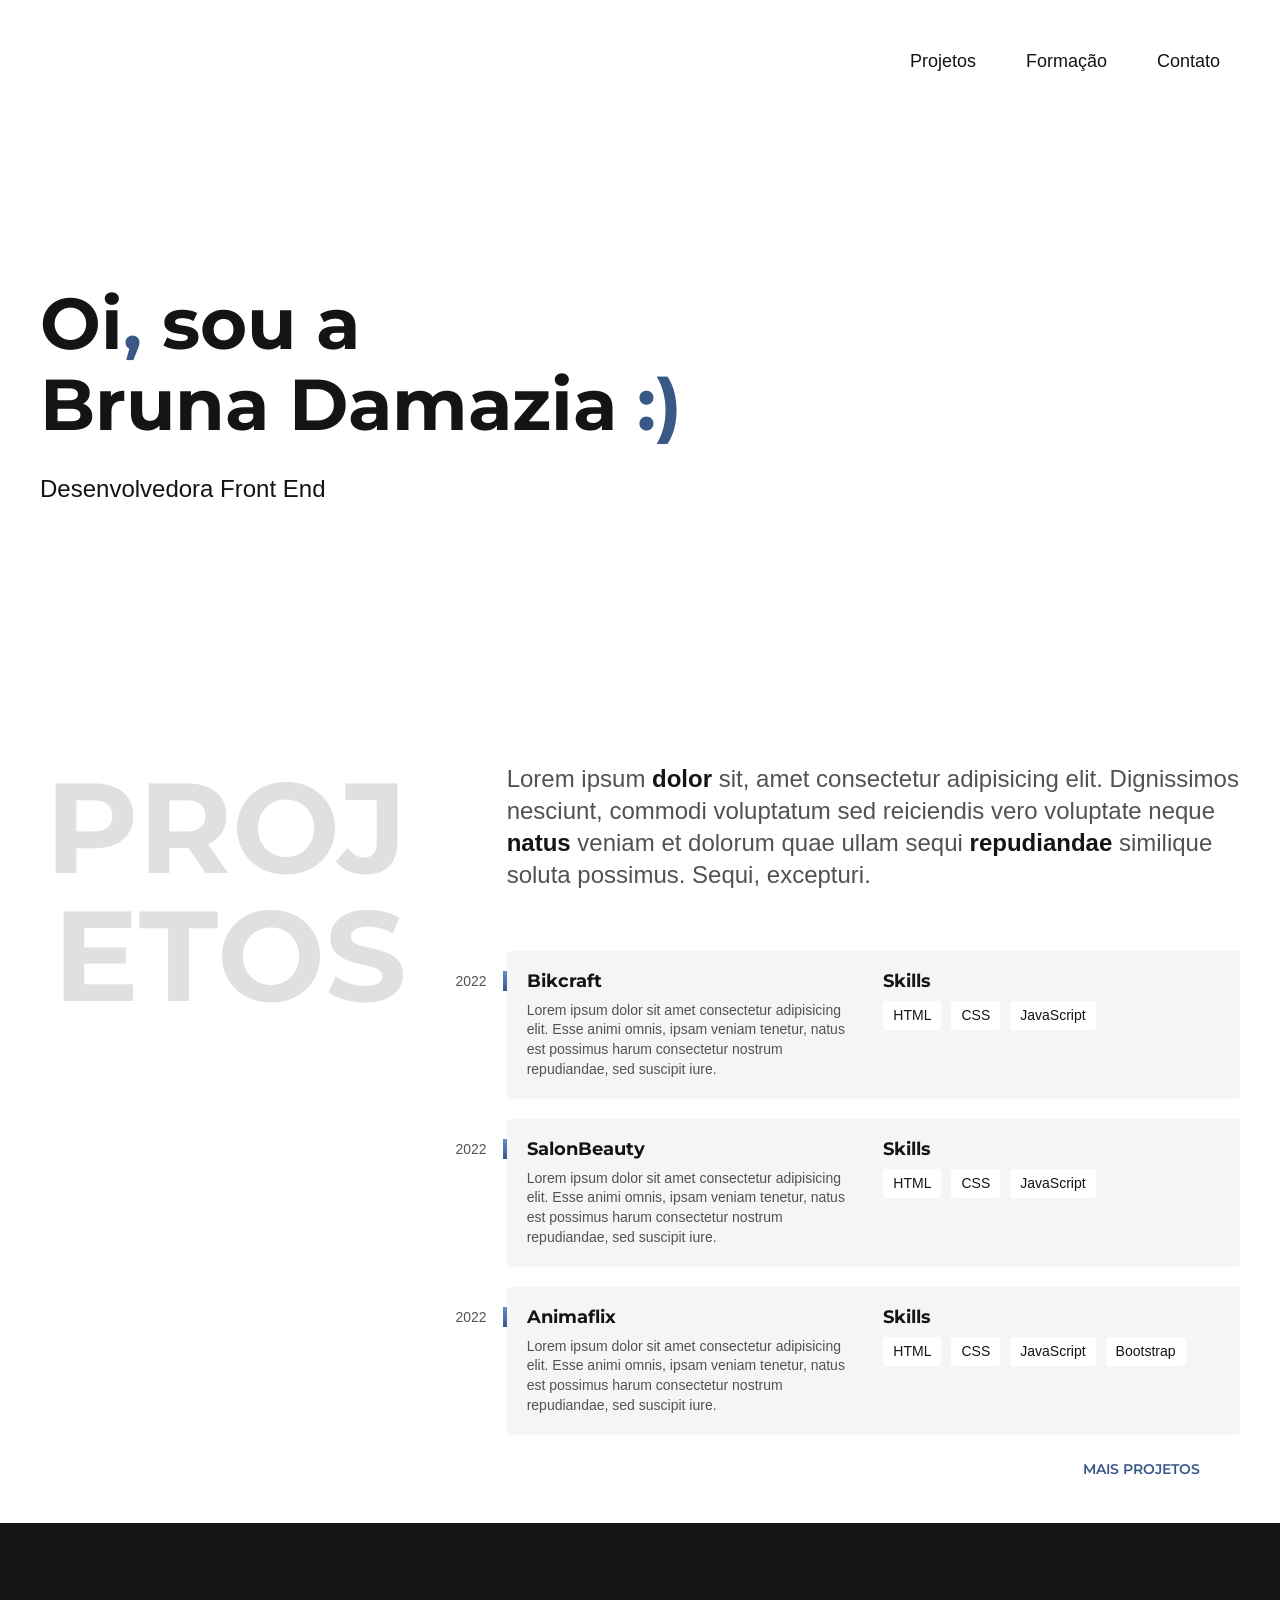
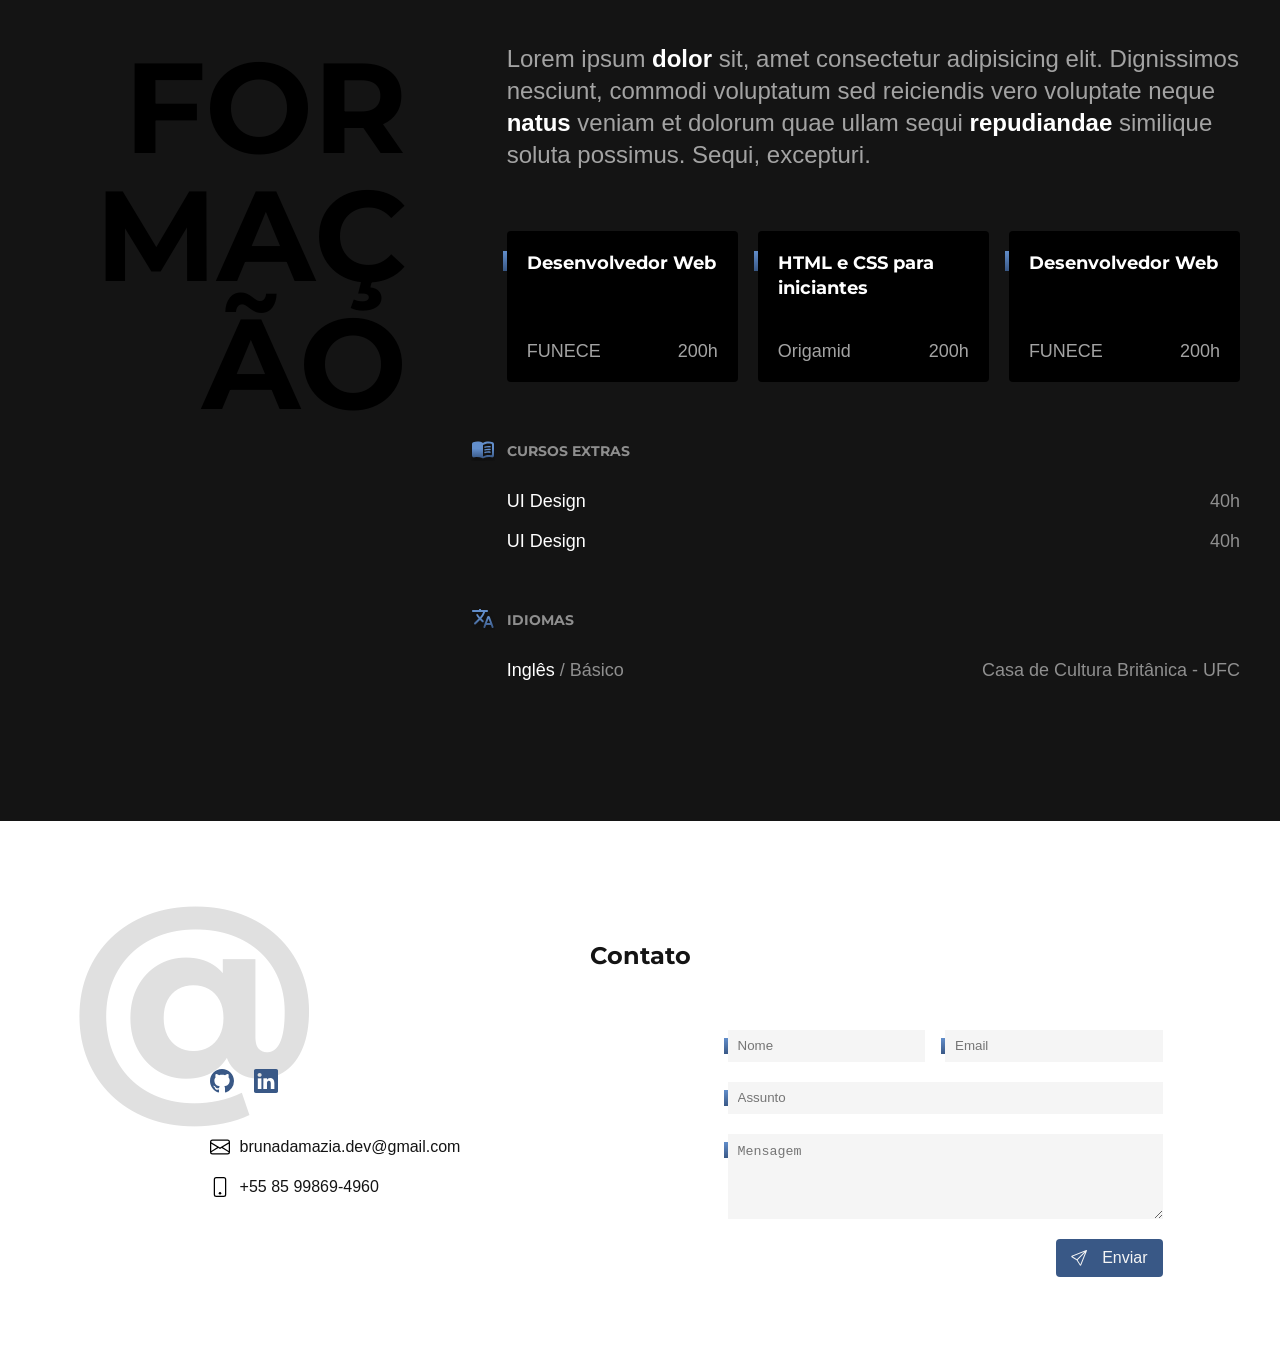
==== commit 8f2ef381: "atualização" ====
--- a/index.html
+++ b/index.html
@@ -194,8 +194,9 @@
       </div>
     </section>
 
-    <footer class="footer-container">
+    <section class="contato-container">
       <h1 class="titulo">Contato</h1>
+      <h2 class="subtitulo">@</h2>
       <div class="contato">
         <ul>
           <li class="contato-info redes">
@@ -305,21 +306,8 @@
           </button>
         </div>
       </form>
-    </footer>
-
-    <!-- <footer class="footer" id="contato">
-      <div class="footer-container">
-        <p class="footer-texto">
-          Lorem ipsum dolor sit amet consectetur adipisicing elit. Dolorem natus maxime laboriosam illum saepe assumenda fugit culpa unde blanditiis corrupti veritatis.
-        </p>
-        <ul class="footer-contato">
-          <li>brunadamazia.dev@gmail.com</li>
-          <li>+55 85 998694960</li>
-          <li><a href="/">aa<img src="./images/github.svg" alt=""></a></li>
-          <li><a href="/">aa<img src="./images/linkedin.svg" alt=""></a></li>
-        </ul>
-        <p class="footer-copy">Bruna. Alguns direitos reservados.</p>
-      </div>
-    </footer> -->
+    </section>
+
+    <a href="#home" class="back-to-top"><i class="icon-arrow-up"></i></a>
   </body>
 </html>
